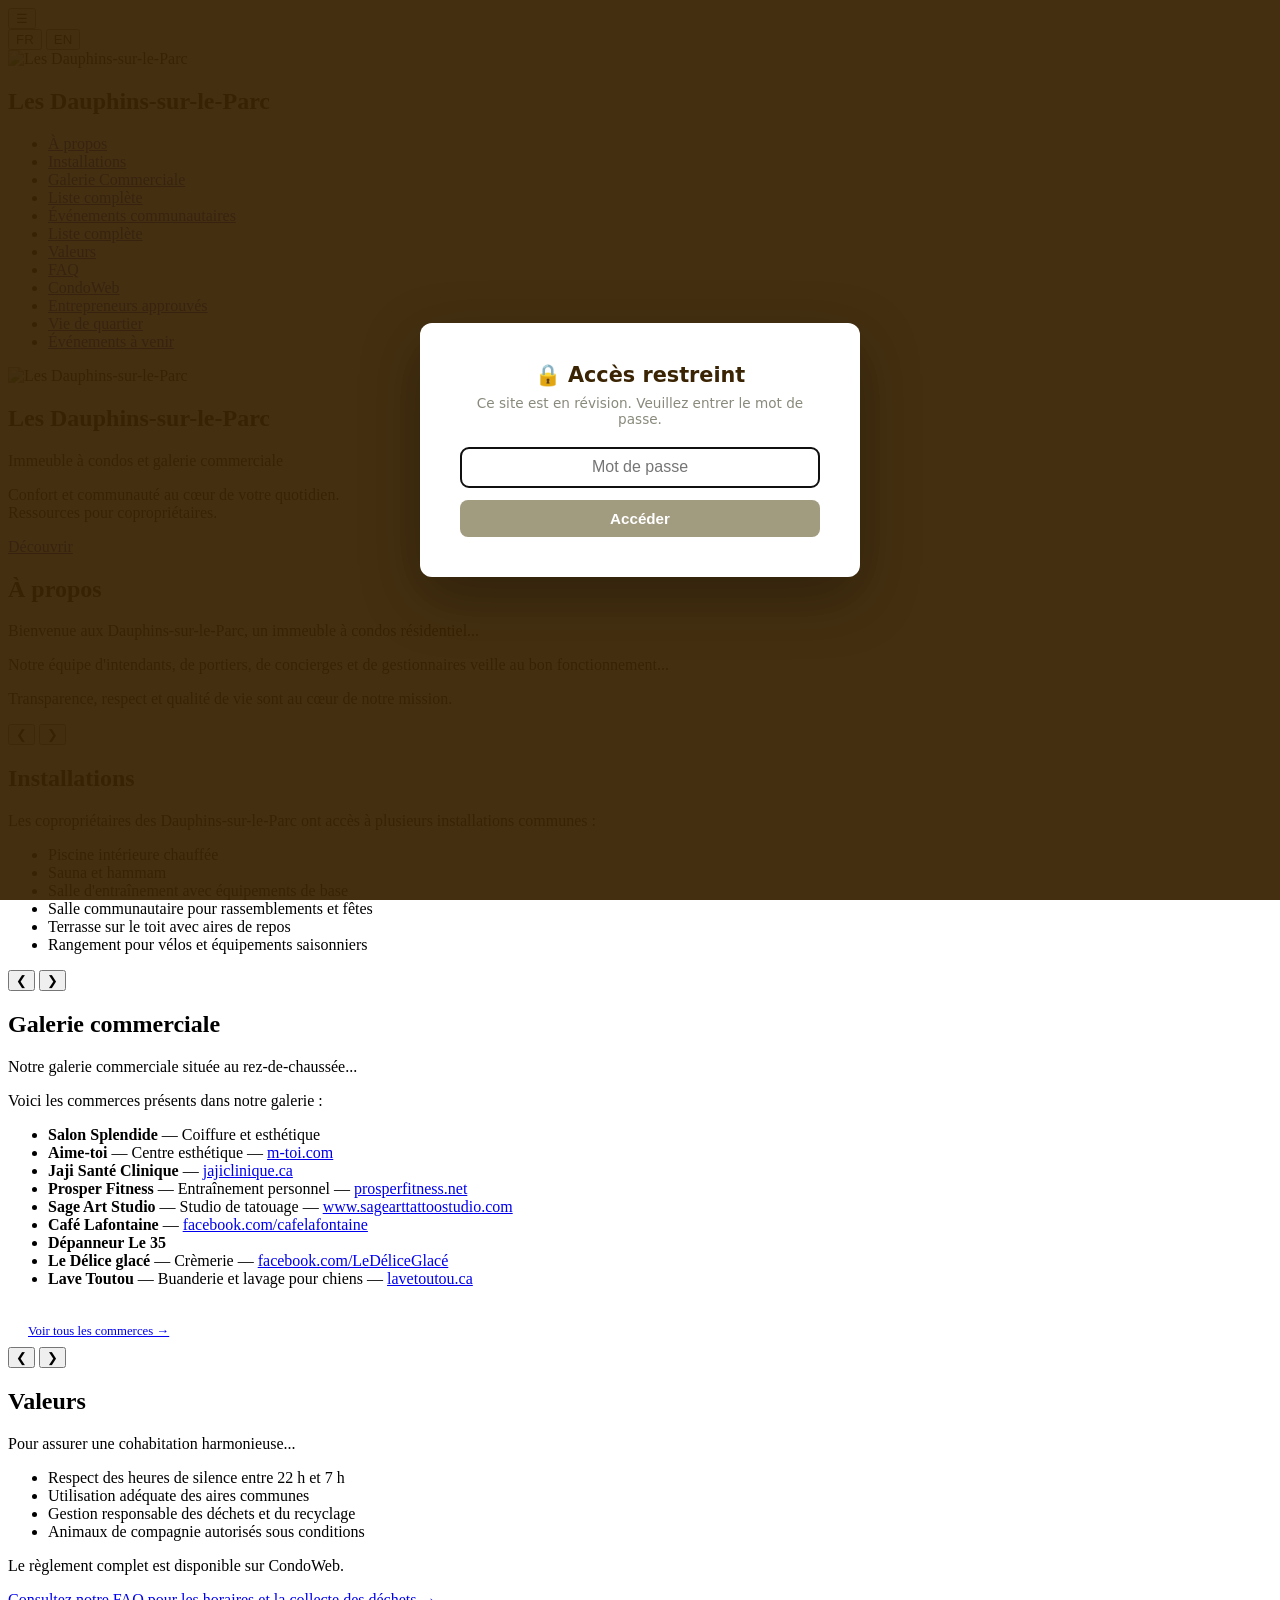
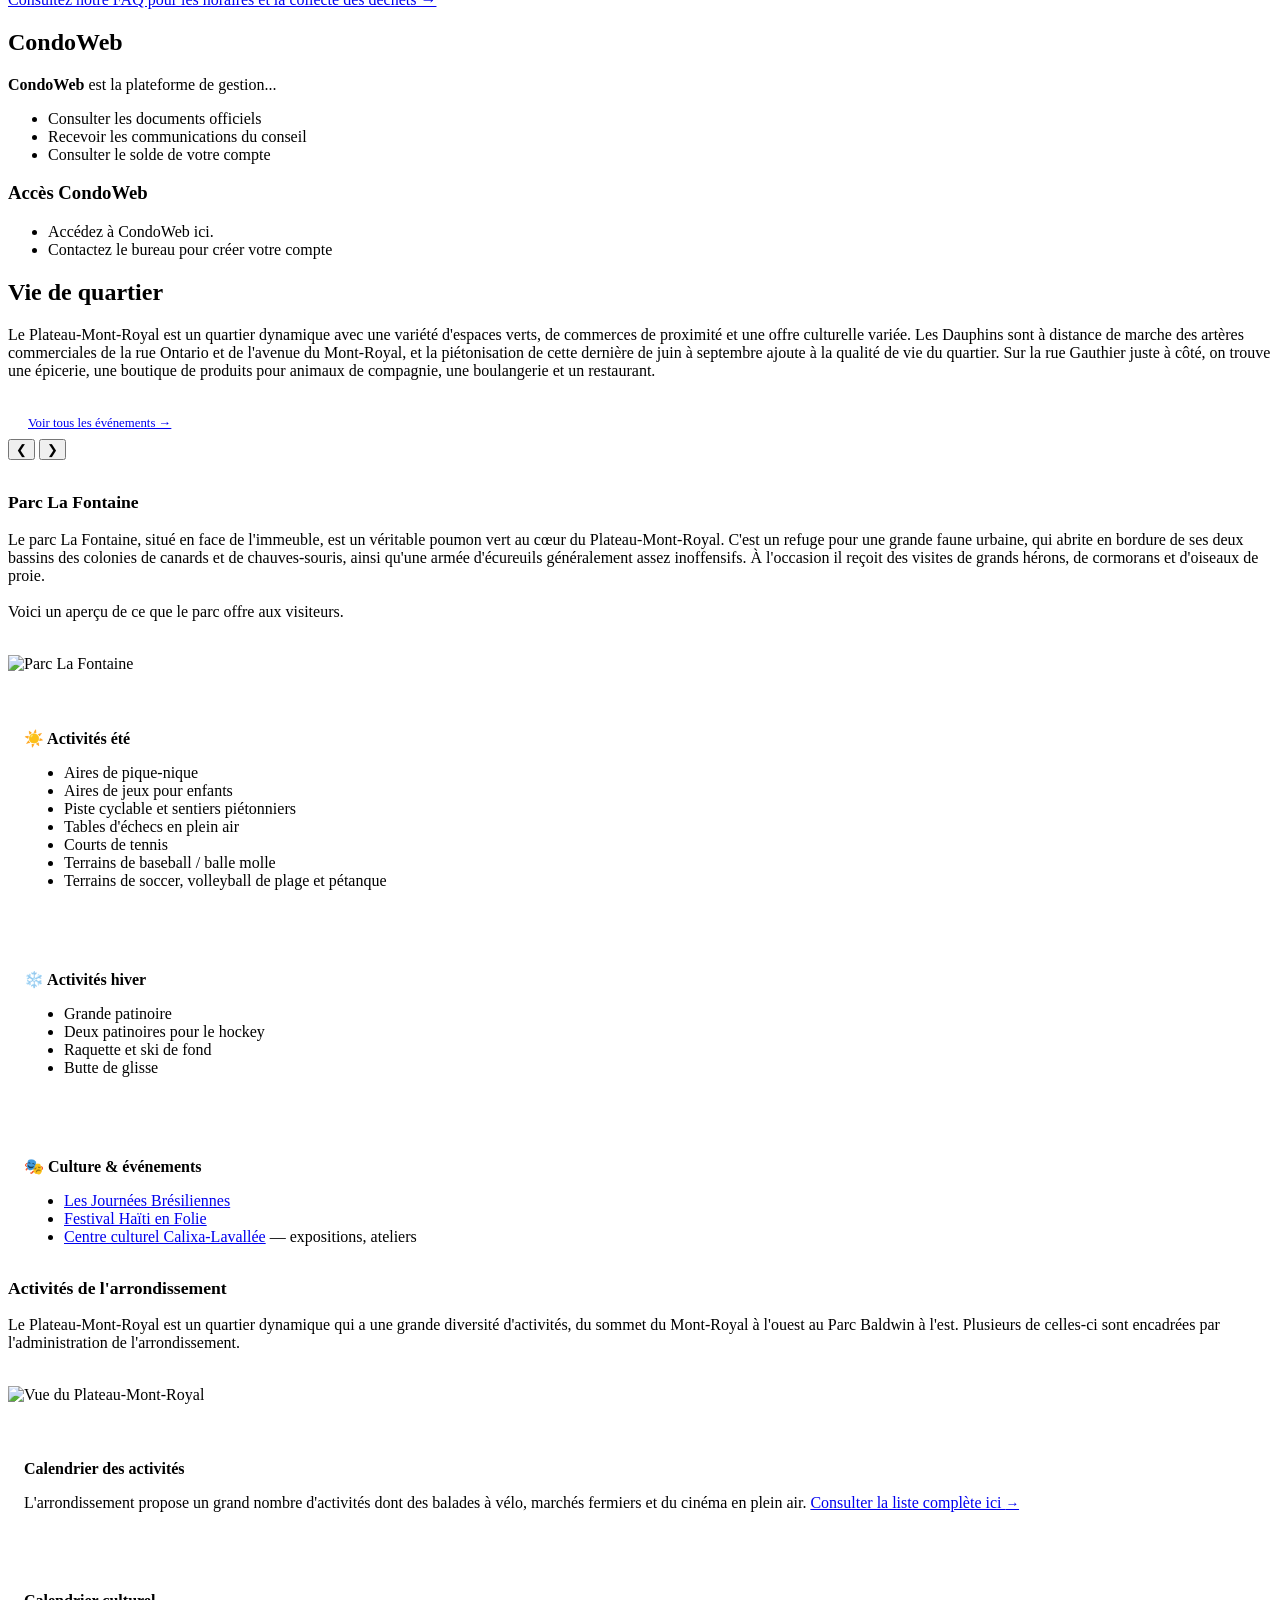
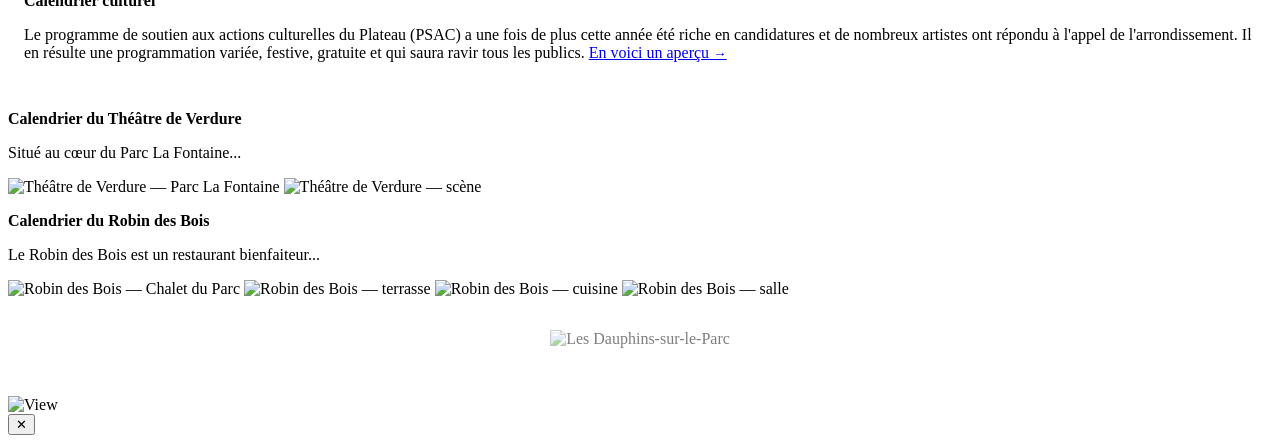
==== test/index.html @ 2beac308 "Deploy BjornTest to /test 395381afb13cb068fe490988282d7c910a218d6c" ====
<!DOCTYPE html>
<html lang="fr">
<head>
  <meta charset="UTF-8">
  <meta name="viewport" content="width=device-width, initial-scale=1.0">
  <title>Les Dauphins-sur-le-Parc — Immeuble à condos &amp; galerie commerciale</title>
  <link rel="icon" type="image/webp" href="assets/logo-menu.webp">
  <link rel="stylesheet" href="css/styles.css">
  <script>
(function(){
if(sessionStorage.getItem('_pw')==='1'||location.hostname==='localhost'||location.hostname==='127.0.0.1'||!location.pathname.startsWith('/test/'))return;
function init(){
var o=document.createElement('div');
o.id='pw-gate';
o.innerHTML='<style>#pw-gate{position:fixed;inset:0;z-index:99999;background:rgba(58,36,4,0.95);display:flex;align-items:center;justify-content:center;font-family:system-ui,sans-serif}#pw-gate form{background:#fff;padding:2.5rem;border-radius:12px;text-align:center;max-width:360px;width:90%;box-shadow:0 20px 60px rgba(0,0,0,0.3)}#pw-gate h2{margin:0 0 0.5rem;color:#3A2404;font-size:1.3rem}#pw-gate p{color:#89897C;font-size:0.85rem;margin:0 0 1.25rem}#pw-gate input{width:100%;padding:0.65rem 0.75rem;border:1px solid #D3D8D6;border-radius:8px;font-size:1rem;text-align:center;box-sizing:border-box;margin-bottom:0.75rem}#pw-gate button{width:100%;padding:0.65rem;background:#A19B80;color:#fff;border:none;border-radius:8px;font-size:0.95rem;cursor:pointer;font-weight:600}#pw-gate button:hover{background:#8a856e}#pw-gate .error{color:#c62828;font-size:0.8rem;margin-top:0.5rem;display:none}</style><form autocomplete="off"><h2>🔒 Accès restreint</h2><p>Ce site est en révision. Veuillez entrer le mot de passe.</p><input type="password" id="pw-input" placeholder="Mot de passe" autofocus><button type="submit">Accéder</button><div class="error" id="pw-error">Mot de passe incorrect.</div></form>';
document.body.prepend(o);
o.querySelector('form').addEventListener('submit',function(e){
e.preventDefault();
var pw=document.getElementById('pw-input').value;
var hash=btoa(unescape(encodeURIComponent(pw)));
if(hash==='ZGF1cGhpbnMyMDI2'){
sessionStorage.setItem('_pw','1');o.remove();
}else{
document.getElementById('pw-error').style.display='block';
document.getElementById('pw-input').value='';
document.getElementById('pw-input').focus();
}
});
}
if(document.body){init()}else{document.addEventListener('DOMContentLoaded',init)}
})();
</script>
</head>
<body>

  <!-- ========== BURGER TOGGLE ========== -->
  <button class="menu-toggle" id="menuToggle" aria-label="Menu">☰</button>
  <div class="lang-switch">
    <button id="lang-fr" class="active">FR</button>
    <button id="lang-en">EN</button>
  </div>
  <div class="sidebar-overlay" id="sidebarOverlay"></div>

  <!-- ========== SIDEBAR ========== -->
  <aside class="sidebar" id="sidebar">
    <div class="sidebar-logo">
      <img src="assets/logo-menu.webp" alt="Les Dauphins-sur-le-Parc">
      <h1>Les Dauphins-sur-le-Parc</h1>
    </div>
    <nav class="sidebar-nav">
      <ul>
        <li><a href="#apropos" data-i18n="nav_about">À propos</a></li>
        <li><a href="#installations" data-i18n="nav_amenities">Installations</a></li>
        <li><a href="#galerie-commerciale" data-i18n="nav_gallery">Galerie Commerciale</a></li>
        <li class="nav-sub"><a href="businesses.html" class="nav-page-link" data-i18n="nav_full_list">Liste complète</a></li>
        <li><a href="#communaute" data-i18n="nav_community">Événements communautaires</a></li>
        <li class="nav-sub"><a href="events.html" class="nav-page-link" data-i18n="nav_full_list">Liste complète</a></li>
        <li><a href="#valeurs" data-i18n="nav_values">Valeurs</a></li>
        <li class="nav-sub"><a href="faq.html" data-i18n="nav_faq" class="nav-page-link">FAQ</a></li>
        <li><a href="#condoweb" data-i18n="nav_condoweb">CondoWeb</a></li>
        <li><a href="contractors.html" class="nav-page-link" data-i18n="nav_contractors">Entrepreneurs approuvés</a></li>
        <li><a href="#quartier" data-i18n="nav_neighborhood">Vie de quartier</a></li>
        <li class="nav-sub"><a href="events-list.html" class="nav-page-link" data-i18n="events_full_list_title">Événements à venir</a></li>
      </ul>
    </nav>
  </aside>

  <!-- ========== MAIN CONTENT ========== -->
  <main class="main-content single-page">

    <!-- ===== HERO ===== -->
    <section class="hero-section" id="accueil">
      <div class="hero-content">
        <img src="assets/hero-batiment.jpg" alt="Les Dauphins-sur-le-Parc" class="hero-image">
        <h1 class="hero-title">Les Dauphins-sur-le-Parc</h1>
        <p class="hero-subtitle" data-i18n="hero_subtitle">Immeuble à condos et galerie commerciale</p>
        <p class="hero-tagline" data-i18n="hero_tagline">Confort et communauté au cœur de votre quotidien.<br>Ressources pour copropriétaires.</p>
        <a href="#apropos" class="hero-cta" data-i18n="hero_cta">Découvrir</a>
      </div>
    </section>

    <!-- ===== À PROPOS ===== -->
    <section class="section" id="apropos">
      <div class="section-inner">
        <div class="content-box">
          <h2 class="section-title" data-i18n="title_about">À propos</h2>
          <div class="section-content">
            <p data-i18n="about_p1">Bienvenue aux Dauphins-sur-le-Parc, un immeuble à condos résidentiel...</p>
            <p data-i18n="about_p2">Notre équipe d'intendants, de portiers, de concierges et de gestionnaires veille au bon fonctionnement...</p>
            <p data-i18n="about_p3">Transparence, respect et qualité de vie sont au cœur de notre mission.</p>
          </div>
        </div>
        <div class="carousel-container image-carousel">
          <button class="carousel-btn prev">❮</button>
          <button class="carousel-btn next">❯</button>
          <div class="carousel-track" id="apropos-carousel-track"></div>
          <div class="carousel-pips"></div>
        </div>
      </div>
    </section>

    <!-- ===== INSTALLATIONS ===== -->
    <section class="section" id="installations">
      <div class="section-inner">
        <div class="content-box">
          <h2 class="section-title" data-i18n="nav_amenities">Installations</h2>
          <div class="section-content">
            <p data-i18n="amenities_p1">Les copropriétaires des Dauphins-sur-le-Parc ont accès à plusieurs installations communes :</p>
            <ul>
              <li data-i18n="amenity_1">Piscine intérieure chauffée</li>
              <li data-i18n="amenity_2">Sauna et hammam</li>
              <li data-i18n="amenity_3">Salle d'entraînement avec équipements de base</li>
              <li data-i18n="amenity_4">Salle communautaire pour rassemblements et fêtes</li>
              <li data-i18n="amenity_5">Terrasse sur le toit avec aires de repos</li>
              <li data-i18n="amenity_6">Rangement pour vélos et équipements saisonniers</li>
            </ul>
          </div>
        </div>
        <div class="carousel-container image-carousel">
          <button class="carousel-btn prev">❮</button>
          <button class="carousel-btn next">❯</button>
          <div class="carousel-track" id="installations-carousel-track"></div>
          <div class="carousel-pips"></div>
        </div>
      </div>
    </section>

    <!-- ===== GALERIE COMMERCIALE ===== -->
    <section class="section" id="galerie-commerciale">
      <div class="section-inner">
        <div class="content-box">
          <h2 class="section-title" data-i18n="nav_gallery">Galerie commerciale</h2>
          <div class="section-content">
            <p data-i18n="gallery_p1">Notre galerie commerciale située au rez-de-chaussée...</p>
            <p data-i18n="gallery_p2">Voici les commerces présents dans notre galerie :</p>
            <ul>
              <li data-i18n="gallery_item_1"><strong>Salon Splendide</strong> — Coiffure et esthétique</li>
              <li data-i18n="gallery_item_2"><strong>Aime-toi</strong> — Centre esthétique — <a href="https://www.m-toi.com/" target="_blank" rel="noopener">m-toi.com</a></li>
              <li data-i18n="gallery_item_3"><strong>Jaji Santé Clinique</strong> — <a href="https://jajiclinique.ca/" target="_blank" rel="noopener">jajiclinique.ca</a></li>
              <li data-i18n="gallery_item_4"><strong>Prosper Fitness</strong> — Entraînement personnel — <a href="https://prosperfitness.net/" target="_blank" rel="noopener">prosperfitness.net</a></li>
              <li data-i18n="gallery_item_5"><strong>Sage Art Studio</strong> — Studio de tatouage — <a href="https://www.sagearttattoostudio.com/" target="_blank" rel="noopener">www.sagearttattoostudio.com</a></li>
              <li data-i18n="gallery_item_6"><strong>Café Lafontaine</strong> — <a href="https://www.facebook.com/cafelafontaine/" target="_blank" rel="noopener">facebook.com/cafelafontaine</a></li>
              <li data-i18n="gallery_item_7"><strong>Dépanneur Le 35</strong></li>
              <li data-i18n="gallery_item_8"><strong>Le Délice glacé</strong> — Crèmerie — <a href="https://www.facebook.com/61589163615629" target="_blank" rel="noopener">facebook.com/LeDéliceGlacé</a></li>
              <li data-i18n="gallery_item_9"><strong>Lave Toutou</strong> — Buanderie et lavage pour chiens — <a href="https://www.lavetoutou.ca/" target="_blank" rel="noopener">lavetoutou.ca</a></li>
            </ul>
            <a href="businesses.html" class="hero-cta" style="display:inline-block;padding:0.5rem 1.25rem; font-size:0.8rem; margin-top:0.75rem;">Voir tous les commerces →</a>
          </div>
        </div>
        <div class="carousel-container image-carousel">
          <button class="carousel-btn prev">❮</button>
          <button class="carousel-btn next">❯</button>
          <div class="carousel-track" id="business-gallery-track"></div>
          <div class="carousel-pips"></div>
        </div>
      </div>
    </section>

    <!-- ===== ÉVÉNEMENTS COMMUNAUTAIRES ===== -->
    <section class="section" id="communaute" style="display:none;">
      <div class="section-inner">
        <div class="content-box">
          <h2 class="section-title" data-i18n="title_community">Événements communautaires</h2>
          <div class="section-content">
            <p data-i18n="community_p1">Événements soumis par les résidents de l'immeuble.</p>
            <a href="events.html" class="hero-cta" style="display:inline-block;padding:0.5rem 1.25rem; font-size:0.8rem; margin-top:0.75rem;" data-i18n="community_view_all">Voir tous les événements →</a>
          </div>
        </div>
        <div class="carousel-container image-carousel">
          <div class="carousel-track" id="community-carousel-track" data-no-clone></div>
          <div class="carousel-pips"></div>
        </div>
      </div>
    </section>

    <!-- ===== VALEURS ===== -->
    <section class="section" id="valeurs">
      <div class="section-inner">
        <div class="content-box">
          <h2 class="section-title" data-i18n="nav_values">Valeurs</h2>
          <div class="section-content">
            <p data-i18n="values_p1">Pour assurer une cohabitation harmonieuse...</p>
            <ul>
              <li data-i18n="value_1">Respect des heures de silence entre 22 h et 7 h</li>
              <li data-i18n="value_2">Utilisation adéquate des aires communes</li>
              <li data-i18n="value_3">Gestion responsable des déchets et du recyclage</li>
              <li data-i18n="value_4">Animaux de compagnie autorisés sous conditions</li>
            </ul>
            <p style="margin-top:1rem;" data-i18n="values_rules">Le règlement complet est disponible sur CondoWeb.</p>
            <p style="margin-top:1rem;"><a href="faq.html" data-i18n="values_faq_link">Consultez notre FAQ pour les horaires et la collecte des déchets →</a></p>
          </div>
        </div>
      </div>
    </section>

    <!-- ===== CONDOWEB ===== -->
    <section class="section" id="condoweb">
      <div class="section-inner">
        <div class="content-box">
          <h2 class="section-title" data-i18n="nav_condoweb">CondoWeb</h2>
          <div class="section-content">
            <p data-i18n="condoweb_p1"><strong>CondoWeb</strong> est la plateforme de gestion...</p>
            <ul>
              <li data-i18n="condoweb_li_1">Consulter les documents officiels</li>
              <li data-i18n="condoweb_li_2">Recevoir les communications du conseil</li>
              <li data-i18n="condoweb_li_3">Consulter le solde de votre compte</li>
            </ul>
            <div class="condo-card">
              <h3 data-i18n="condoweb_card_title">Accès CondoWeb</h3>
              <ul>
                <li data-i18n="condoweb_card_li_1">Accédez à CondoWeb ici.</li>
                <li data-i18n="condoweb_card_li_2">Contactez le bureau pour créer votre compte</li>
              </ul>
            </div>
          </div>
        </div>
      </div>
    </section>

    <!-- ===== VIE DE QUARTIER ===== -->
    <section class="section" id="quartier">
      <div class="section-inner">
        <!-- Intro Box -->
        <div class="content-box">
          <h2 class="section-title" data-i18n="nav_neighborhood">Vie de quartier</h2>
          <div class="section-content">
            <p data-i18n="neighborhood_intro">Le Plateau-Mont-Royal est un quartier dynamique avec une variété d'espaces verts, de commerces de proximité et une offre culturelle variée. Les Dauphins sont à distance de marche des artères commerciales de la rue Ontario et de l'avenue du Mont-Royal, et la piétonisation de cette dernière de juin à septembre ajoute à la qualité de vie du quartier. Sur la rue Gauthier juste à côté, on trouve une épicerie, une boutique de produits pour animaux de compagnie, une boulangerie et un restaurant.</p>
            <a href="events-list.html" class="hero-cta" style="display:inline-block;padding:0.5rem 1.25rem; font-size:0.8rem; margin-top:0.75rem;">Voir tous les événements →</a>
          </div>
        </div>

        <!-- Main Park Gallery -->
        <div class="carousel-container image-carousel">
          <button class="carousel-btn prev">❮</button>
          <button class="carousel-btn next">❯</button>
          <div class="carousel-track" id="quartier-park-carousel-track"></div>
          <div class="carousel-pips"></div>
        </div>

        <!-- Events Carousel -->
        <div class="carousel-container image-carousel" style="margin-top: 2rem;">
          <div class="carousel-track" id="events-carousel-track" data-no-clone></div>
          <div class="carousel-pips"></div>
        </div>

        <!-- Park Activities Bubble -->
        <div class="content-box">
          <h3 style="color:var(--bleu-fonce); font-size:1.1rem; margin-top:0;" data-i18n="park_title">Parc La Fontaine</h3>
          <p data-i18n="neighborhood_p1">Le parc La Fontaine, situé en face de l'immeuble, est un véritable poumon vert au cœur du Plateau-Mont-Royal. C'est un refuge pour une grande faune urbaine, qui abrite en bordure de ses deux bassins des colonies de canards et de chauves-souris, ainsi qu'une armée d'écureuils généralement assez inoffensifs. À l'occasion il reçoit des visites de grands hérons, de cormorans et d'oiseaux de proie.<br><br>Voici un aperçu de ce que le parc offre aux visiteurs.</p>
          <br>
          <div class="gallery-mosaic" style="margin:0;">
            <img src="assets/Quartier/quartier-parc-lafontaine.webp" class="gallery-item gallery-wide" alt="Parc La Fontaine" loading="lazy" />
          </div>

          <div style="margin-top:1.5rem; padding:1rem; background: rgba(255,255,255,0.5); border-radius:10px; border:1px solid var(--bleu-pale);">
            <p style="margin-bottom:0.5rem;"><strong data-i18n="neighborhood_summer">☀️ Activités été</strong></p>
            <div class="section-content">
              <ul>
                <li data-i18n="summer_li_1">Aires de pique-nique</li>
                <li data-i18n="summer_li_2">Aires de jeux pour enfants</li>
                <li data-i18n="summer_li_3">Piste cyclable et sentiers piétonniers</li>
                <li data-i18n="summer_li_4">Tables d'échecs en plein air</li>
                <li data-i18n="summer_li_5">Courts de tennis</li>
                <li data-i18n="summer_li_6">Terrains de baseball / balle molle</li>
                <li data-i18n="summer_li_7">Terrains de soccer, volleyball de plage et pétanque</li>
              </ul>
            </div>
          </div>

          <div style="margin-top:1rem; padding:1rem; background: rgba(255,255,255,0.5); border-radius:10px; border:1px solid var(--bleu-pale);">
            <p style="margin-bottom:0.5rem;"><strong data-i18n="neighborhood_winter">❄️ Activités hiver</strong></p>
            <div class="section-content">
              <ul>
                <li data-i18n="winter_li_1">Grande patinoire</li>
                <li data-i18n="winter_li_2">Deux patinoires pour le hockey</li>
                <li data-i18n="winter_li_3">Raquette et ski de fond</li>
                <li data-i18n="winter_li_4">Butte de glisse</li>
              </ul>
            </div>
          </div>

          <div style="margin-top:1rem; padding:1rem; background: rgba(255,255,255,0.5); border-radius:10px; border:1px solid var(--bleu-pale);">
            <p style="margin-bottom:0.5rem;"><strong data-i18n="neighborhood_culture">🎭 Culture &amp; événements</strong></p>
            <div class="section-content">
              <ul>
                <li><a href="https://www.ljbfestival.ca/" target="_blank" rel="noopener">Les Journées Brésiliennes</a></li>
                <li><a href="https://montreal.haitienfolie.com/" target="_blank" rel="noopener">Festival Haïti en Folie</a></li>
                <li><a href="https://montreal.ca/lieux/centre-culturel-calixa-lavallee" target="_blank" rel="noopener">Centre culturel Calixa-Lavallée</a> — expositions, ateliers</li>
              </ul>
            </div>
          </div>
        </div>

        <!-- Borough Activities Box -->
        <div class="content-box">
          <h3 style="color:var(--bleu-fonce); font-size:1.1rem; margin-top:0;" data-i18n="borough_title">Activités de l'arrondissement</h3>
          <p data-i18n="borough_intro">Le Plateau-Mont-Royal est un quartier dynamique qui a une grande diversité d'activités, du sommet du Mont-Royal à l'ouest au Parc Baldwin à l'est. Plusieurs de celles-ci sont encadrées par l'administration de l'arrondissement.</p>
          <br>
          <div class="gallery-mosaic" style="margin:0;">
            <img src="assets/Quartier/quartier-plateau.webp" class="gallery-item gallery-wide" alt="Vue du Plateau-Mont-Royal" loading="lazy" />
          </div>

          <div style="margin-top:1.5rem; padding:1rem; background: rgba(255,255,255,0.5); border-radius:10px; border:1px solid var(--bleu-pale);">
            <p style="margin-bottom:0.5rem;"><strong data-i18n="borough_calendar_title">Calendrier des activités</strong></p>
            <p data-i18n="borough_calendar_p1">L'arrondissement propose un grand nombre d'activités dont des balades à vélo, marchés fermiers et du cinéma en plein air. <a href="https://montreal.ca/evenements?dc_coverage.boroughs.code=PMR&amp;orderBy=dc_temporal.start" target="_blank" rel="noopener">Consulter la liste complète ici <span style="font-size:0.85em;">→</span></a></p>
          </div>

          <div style="margin-top:1rem; padding:1rem; background: rgba(255,255,255,0.5); border-radius:10px; border:1px solid var(--bleu-pale);">
            <p style="margin-bottom:0.5rem;"><strong data-i18n="cultural_calendar_title">Calendrier culturel</strong></p>
            <p data-i18n="cultural_calendar_p1"><span style="font-weight:500;">Le programme de soutien aux actions culturelles du Plateau (PSAC)</span> a une fois de plus cette année été riche en candidatures et de nombreux artistes ont répondu à l'appel de l'arrondissement. Il en résulte une programmation variée, festive, gratuite et qui saura ravir tous les publics. <a href="https://montreal.ca/articles/de-la-culture-partout-et-pour-tout-le-monde-sur-le-plateau-47212" target="_blank" rel="noopener">En voici un aperçu <span style="font-size:0.85em;">→</span></a></p>
          </div>
        </div>

        <!-- Theater Content Box -->
        <div class="content-box">
          <p style="margin-bottom:0.5rem;"><strong data-i18n="theater_title">Calendrier du Théâtre de Verdure</strong></p>
          <p data-i18n="theater_p1">Situé au cœur du Parc La Fontaine...</p>
          <div class="gallery-grid-4">
            <img src="assets/quartier-theatre.webp" alt="Théâtre de Verdure — Parc La Fontaine" loading="lazy" class="lightbox-trigger" />
            <img src="assets/quartier-theatre-2.webp" alt="Théâtre de Verdure — scène" loading="lazy" class="lightbox-trigger" />
          </div>
        </div>



        <!-- Robin des Bois Box -->
        <div class="content-box">
          <p style="margin-bottom:0.5rem;"><strong data-i18n="robin_title">Calendrier du Robin des Bois</strong></p>
            <p data-i18n="robin_p1">Le Robin des Bois est un restaurant bienfaiteur...</p>
          <div class="gallery-grid-4">
            <img src="assets/robin-1.webp" alt="Robin des Bois — Chalet du Parc" loading="lazy" class="lightbox-trigger" />
            <img src="assets/robin-2.webp" alt="Robin des Bois — terrasse" loading="lazy" class="lightbox-trigger" />
            <img src="assets/robin-3.webp" alt="Robin des Bois — cuisine" loading="lazy" class="lightbox-trigger" />
            <img src="assets/robin-4.webp" alt="Robin des Bois — salle" loading="lazy" class="lightbox-trigger" />
          </div>
        </div>
      </div>
    </section>

    <!-- ===== UNITÉS À VENDRE (SUSPENDU) ===== -->
    <!--
    <section class="section" id="unites">
      <div class="section-inner">
        <h2 class="section-title">Unités à vendre</h2>
        <div class="section-content">
          <p>Consultez la liste des unités actuellement disponibles à la vente dans notre immeuble.</p>
          <p style="margin-top:1rem; color: var(--bleu-fonce); font-style: italic;">Revenez bientôt pour voir la liste.</p>
        </div>
        <div class="gallery-mosaic" id="gallery-unites"></div>
      </div>
    </section>
    -->

    <div style="text-align:center; padding:2rem 1rem 3rem; border-top:1px solid var(--bleu-pale);">
      <img src="assets/logo-menu.webp" alt="Les Dauphins-sur-le-Parc" style="width:60px; height:auto; opacity:0.5;" />
    </div>
  </main>

  <!-- Lightbox -->
  <div id="lightbox" class="lightbox">
    <img id="lightbox-img" src="" alt="View">
    <div id="lightbox-caption" class="lightbox-caption"></div>
    <button id="lightboxClose" class="lightbox-close" aria-label="Fermer">✕</button>
  </div>

  <script src="translations.js"></script>
  <script type="module" src="main.js"></script>
</body>
</html>
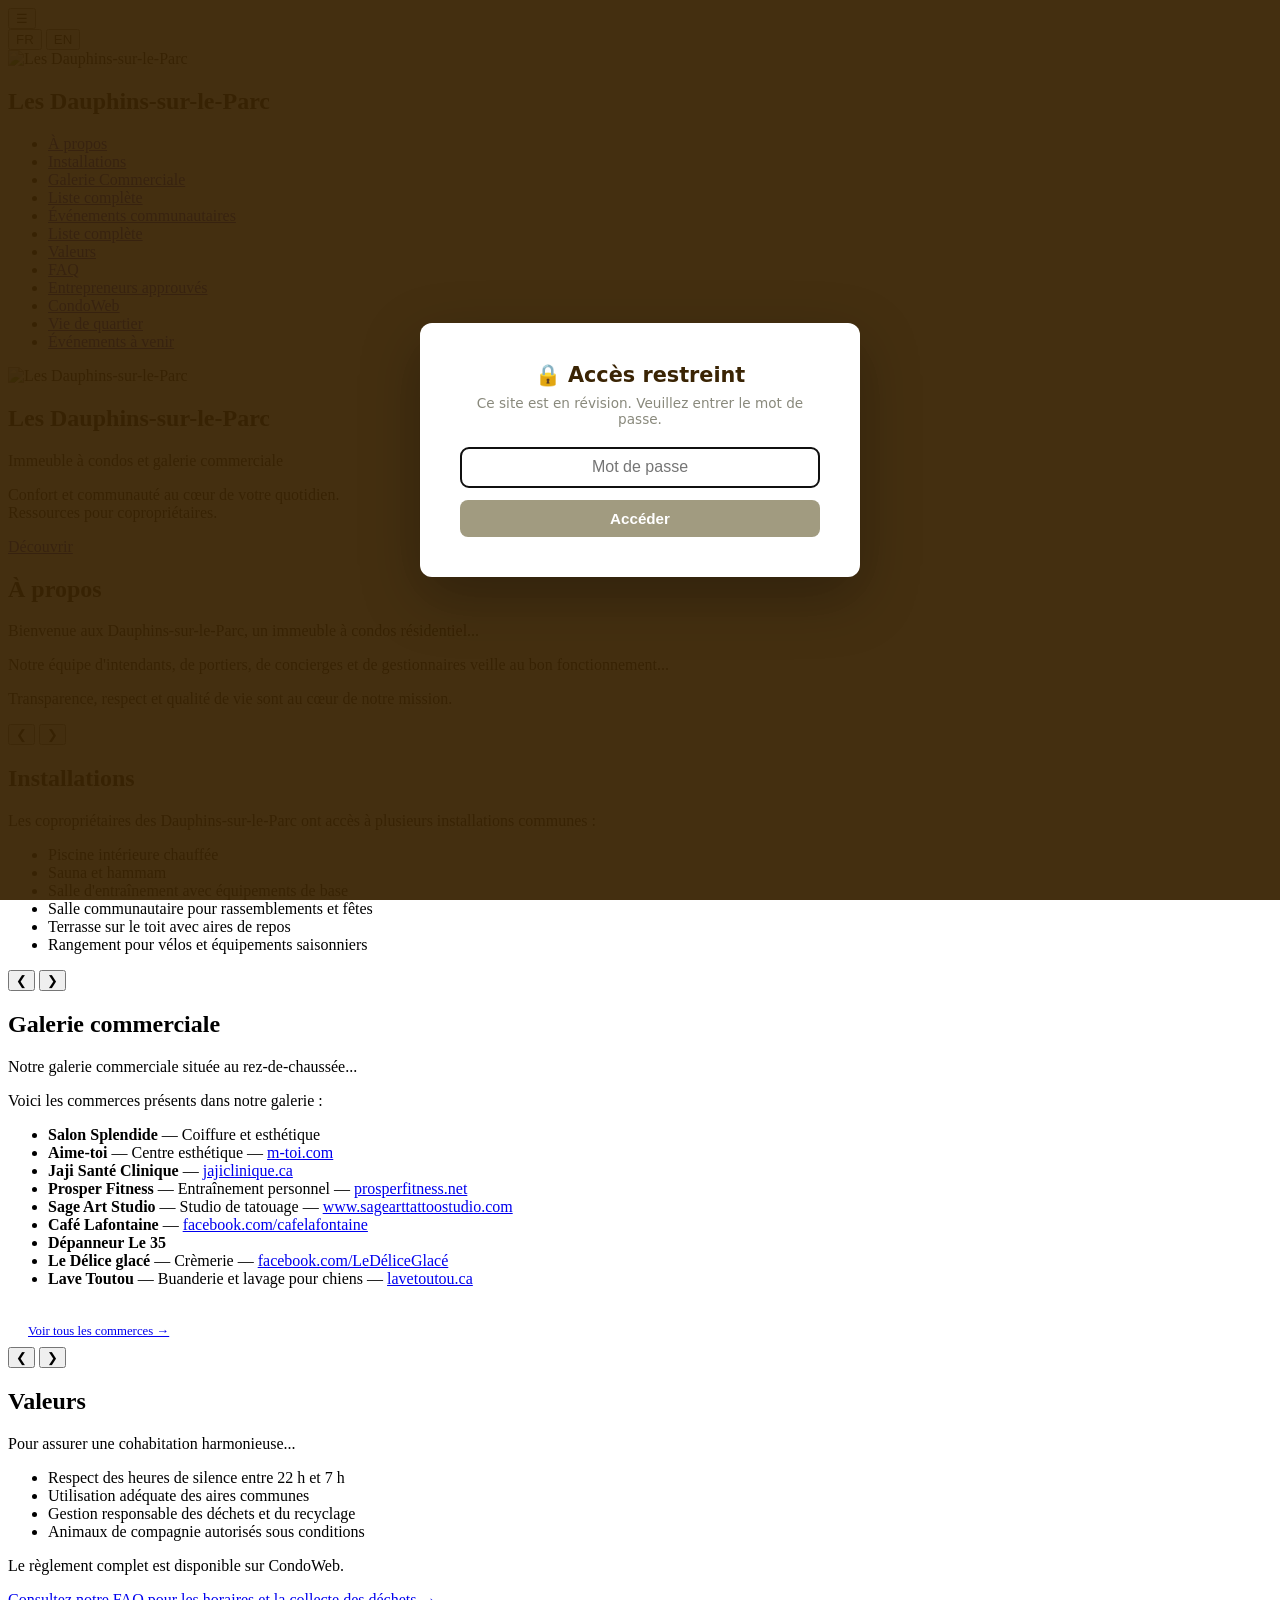
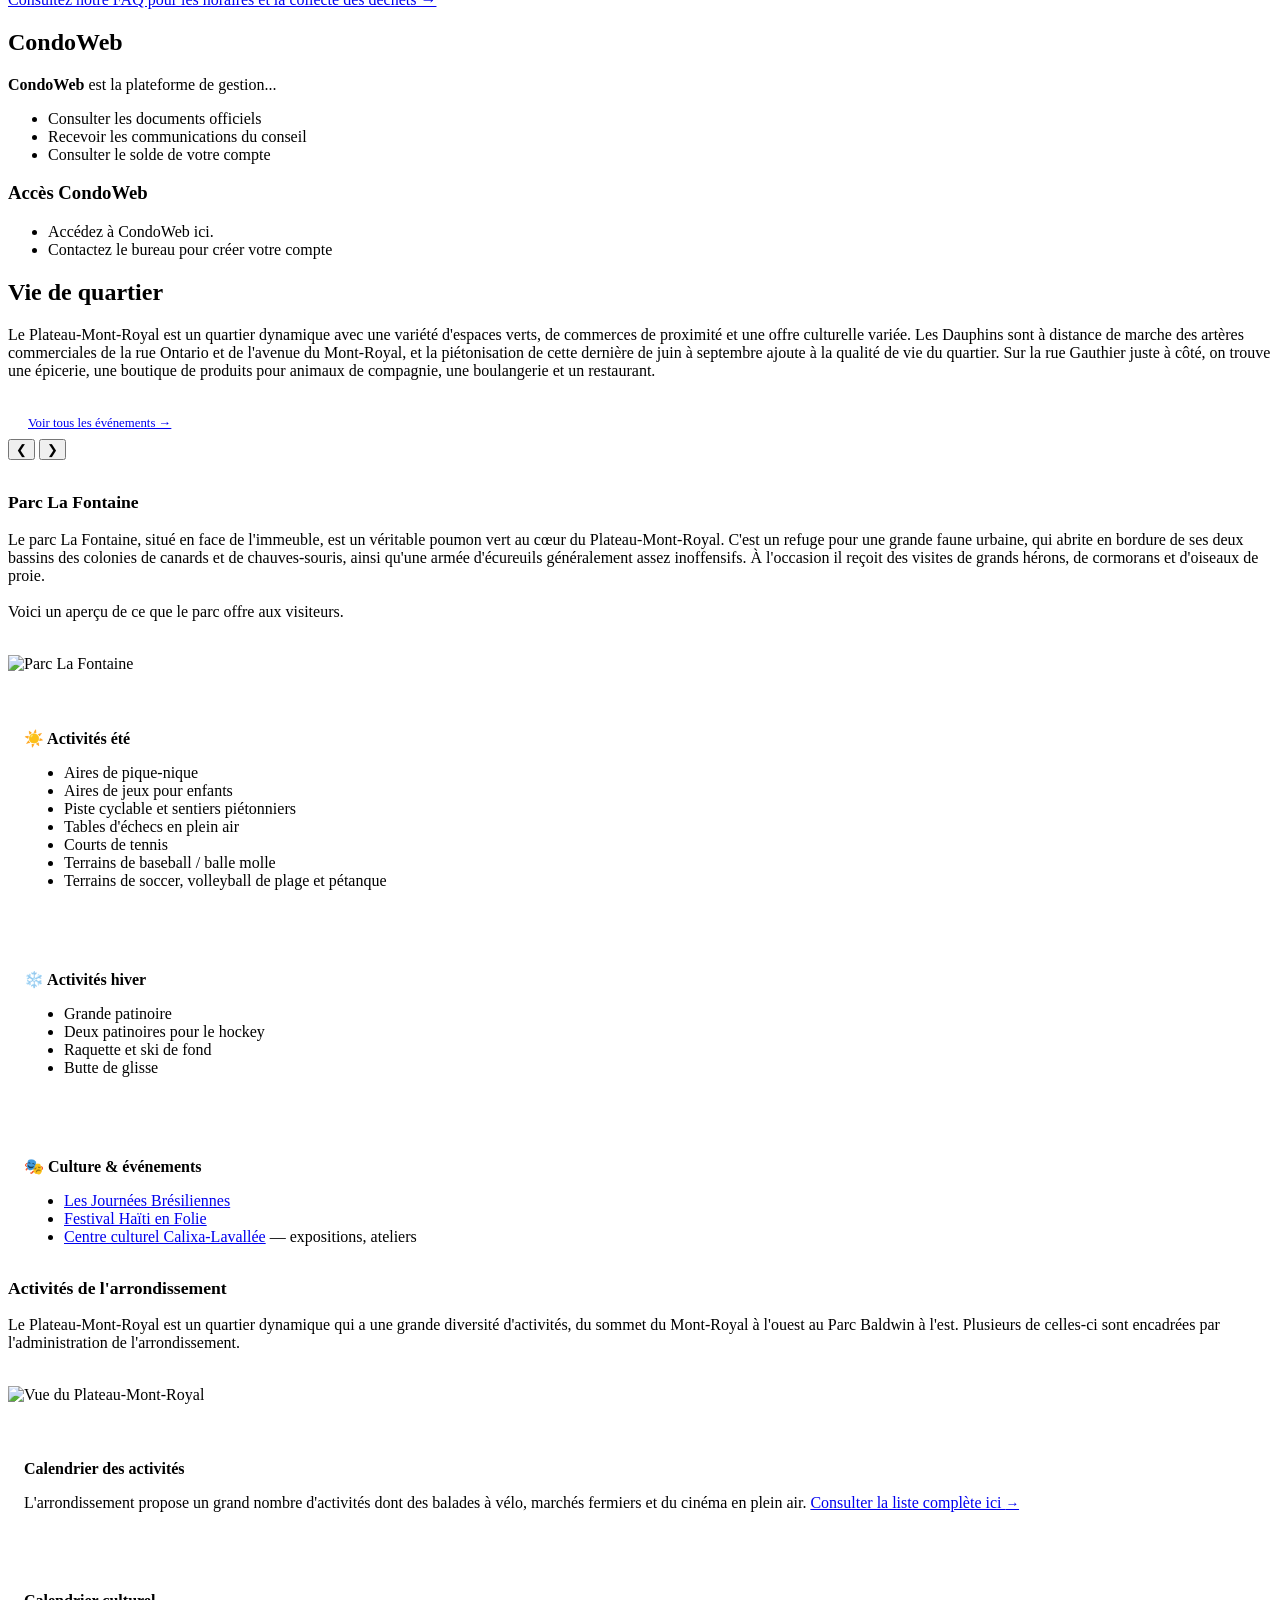
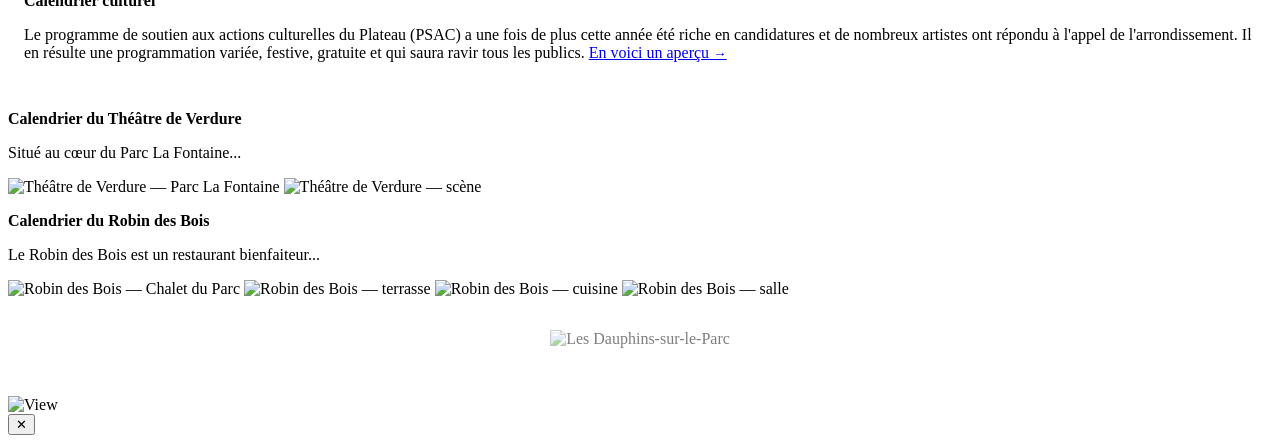
==== commit 3d4bac60: "Deploy BjornTest to /test 678a43d54fc452d333d701ceb98b0c7a0a1ca374" ====
--- a/test/index.html
+++ b/test/index.html
@@ -57,8 +57,8 @@
         <li class="nav-sub"><a href="events.html" class="nav-page-link" data-i18n="nav_full_list">Liste complète</a></li>
         <li><a href="#valeurs" data-i18n="nav_values">Valeurs</a></li>
         <li class="nav-sub"><a href="faq.html" data-i18n="nav_faq" class="nav-page-link">FAQ</a></li>
+        <li class="nav-sub"><a href="contractors.html" class="nav-page-link" data-i18n="nav_contractors">Entrepreneurs approuvés</a></li>
         <li><a href="#condoweb" data-i18n="nav_condoweb">CondoWeb</a></li>
-        <li><a href="contractors.html" class="nav-page-link" data-i18n="nav_contractors">Entrepreneurs approuvés</a></li>
         <li><a href="#quartier" data-i18n="nav_neighborhood">Vie de quartier</a></li>
         <li class="nav-sub"><a href="events-list.html" class="nav-page-link" data-i18n="events_full_list_title">Événements à venir</a></li>
       </ul>
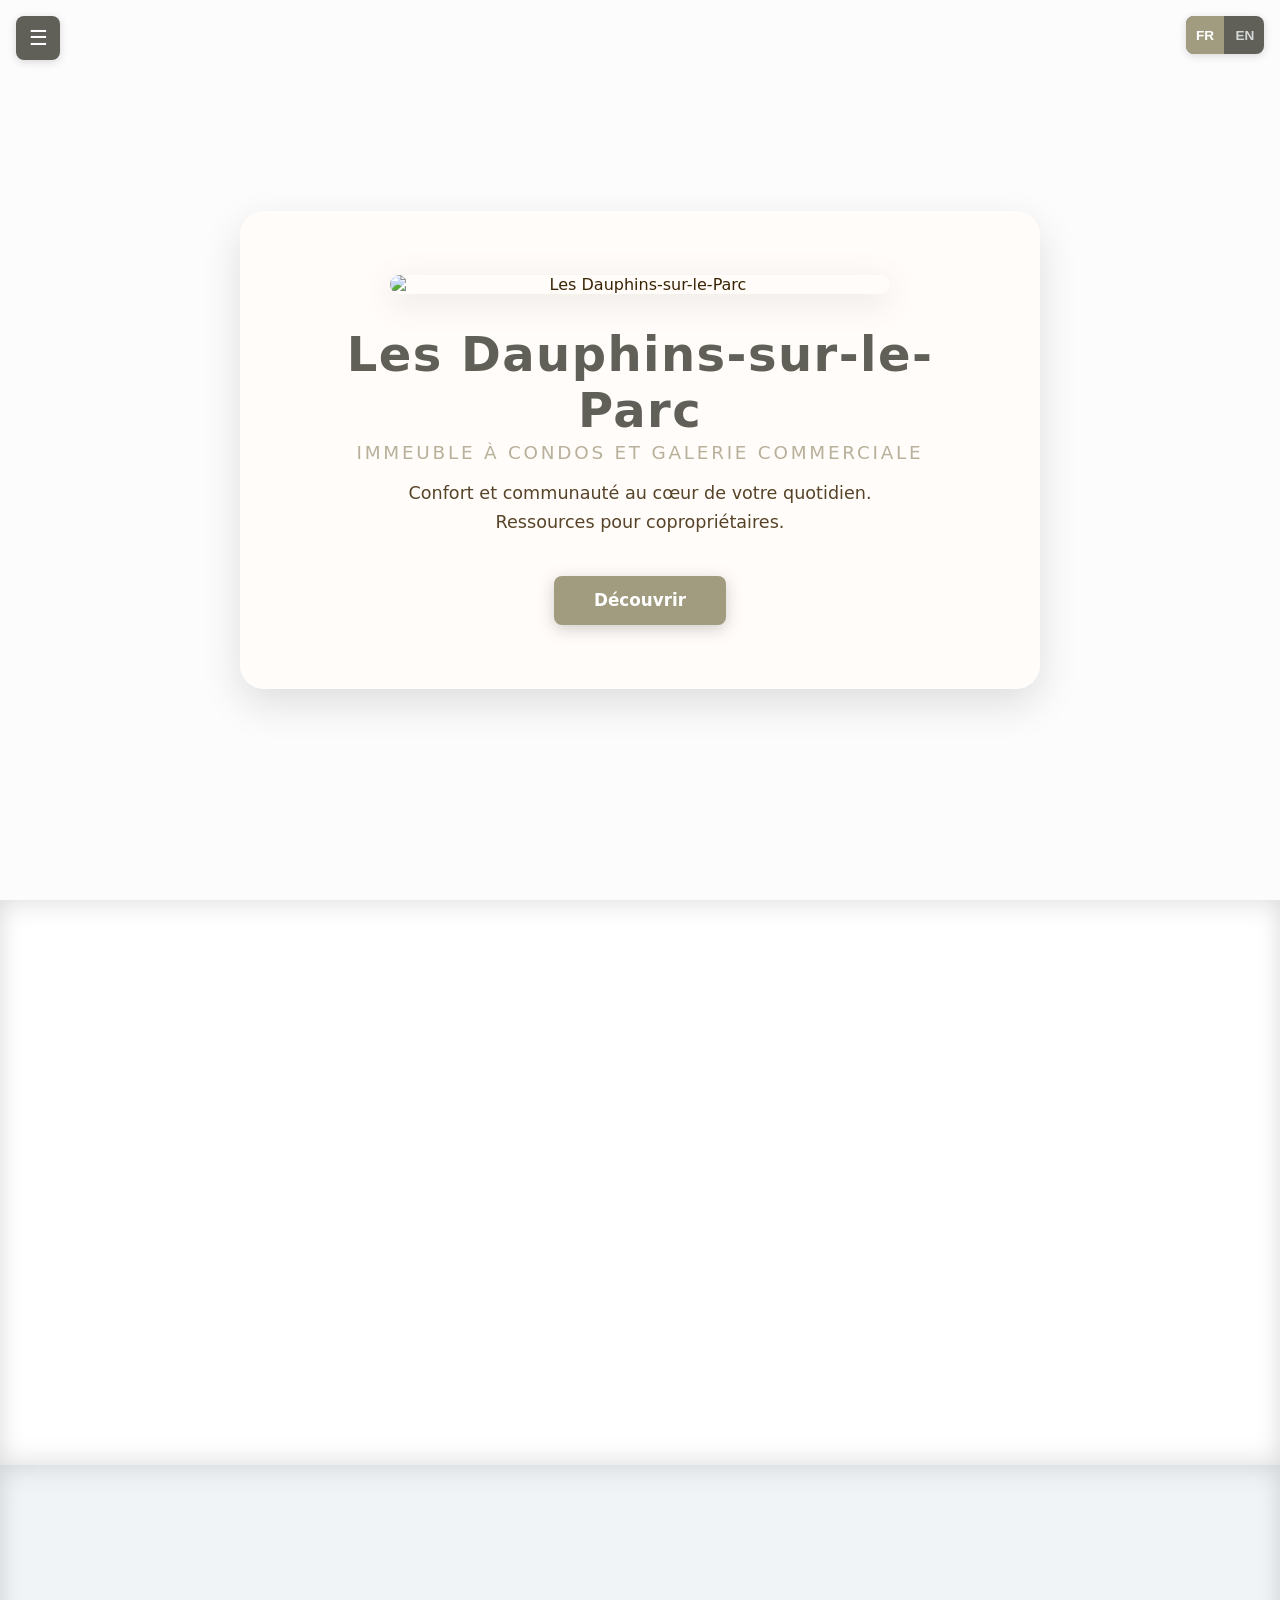
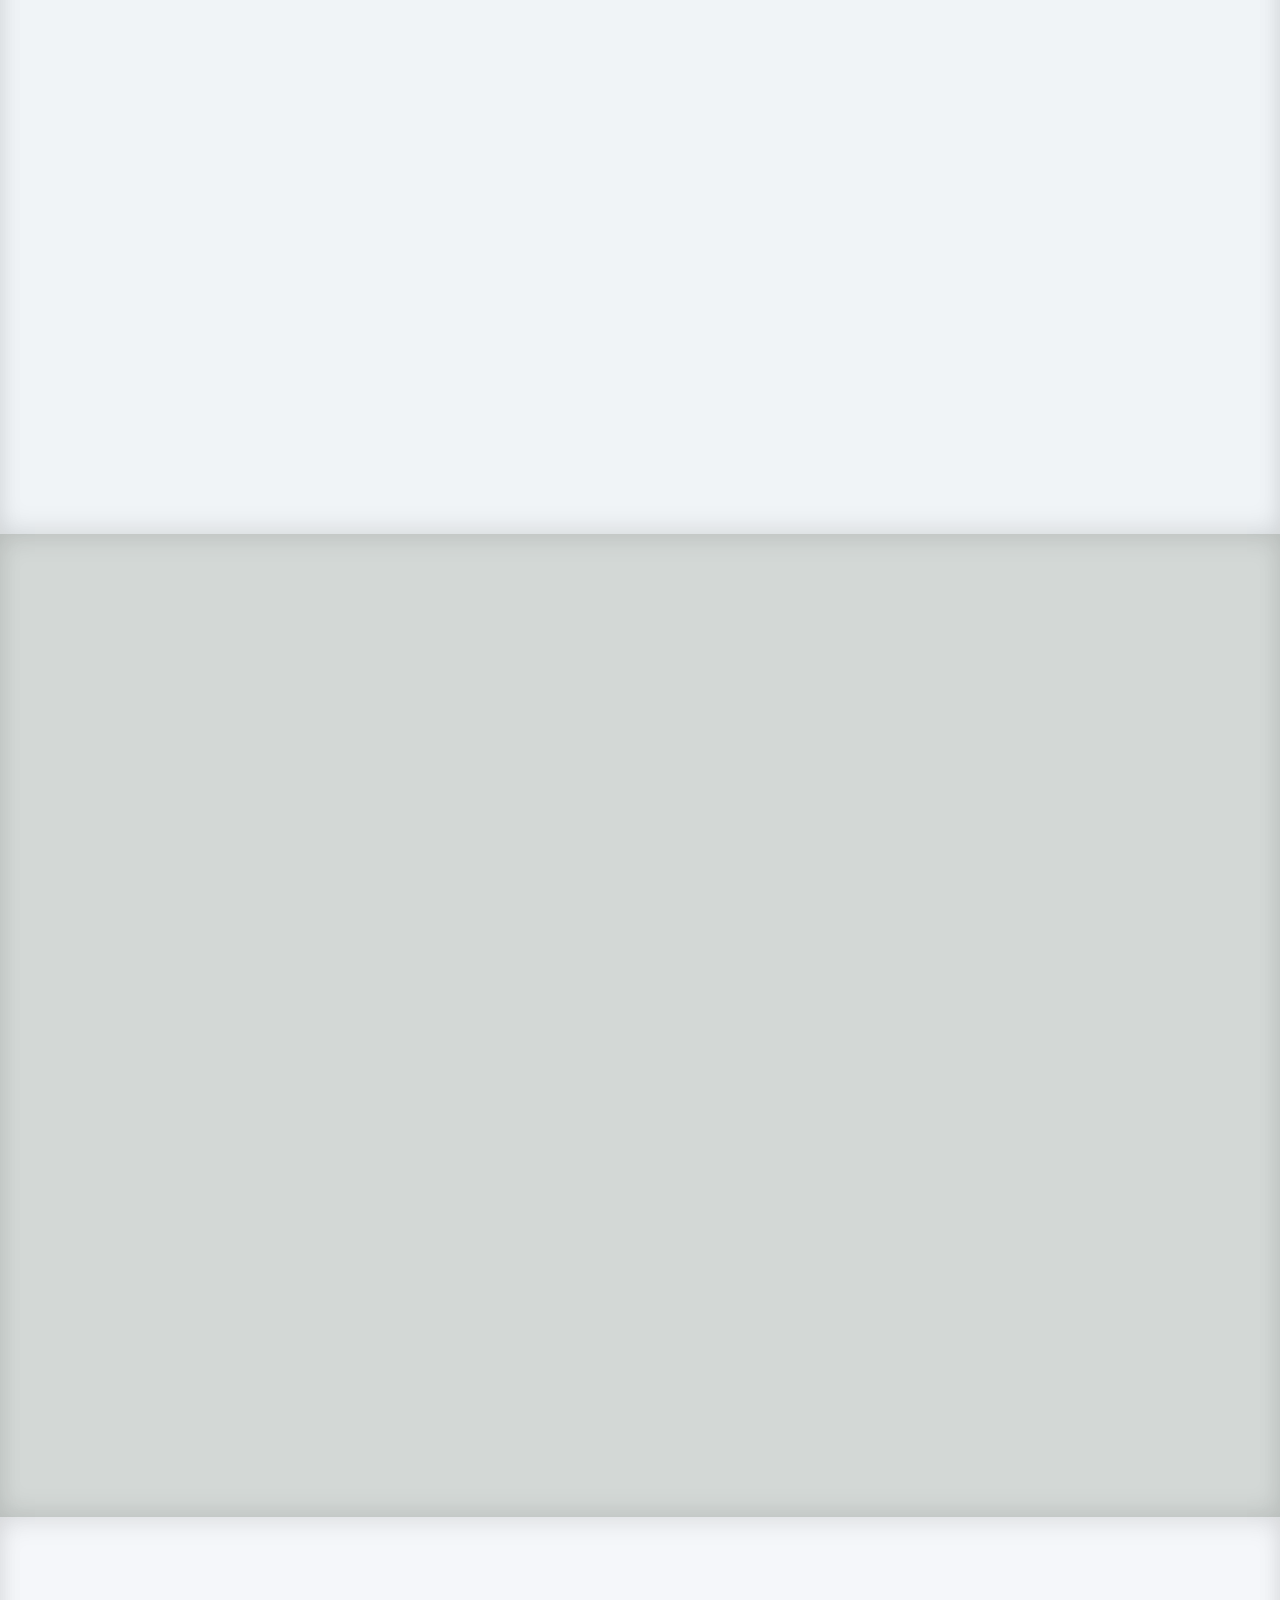
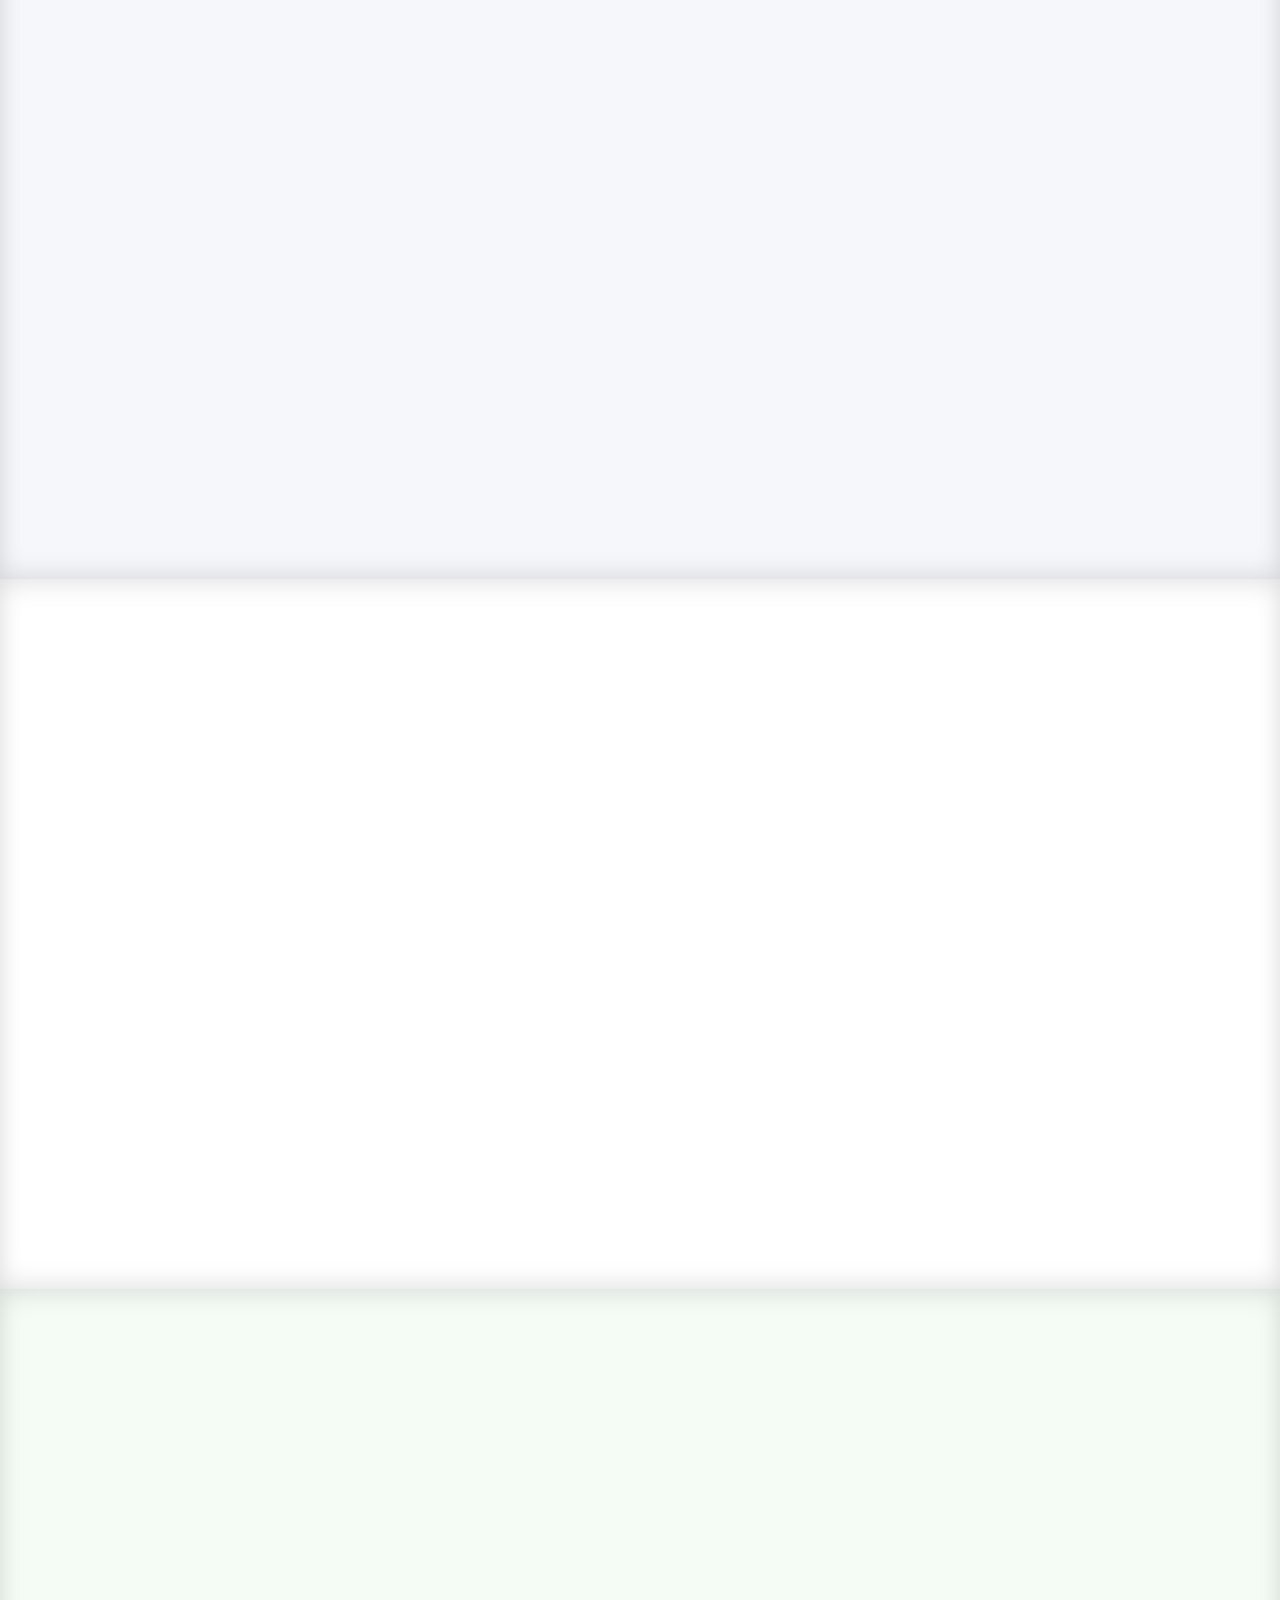
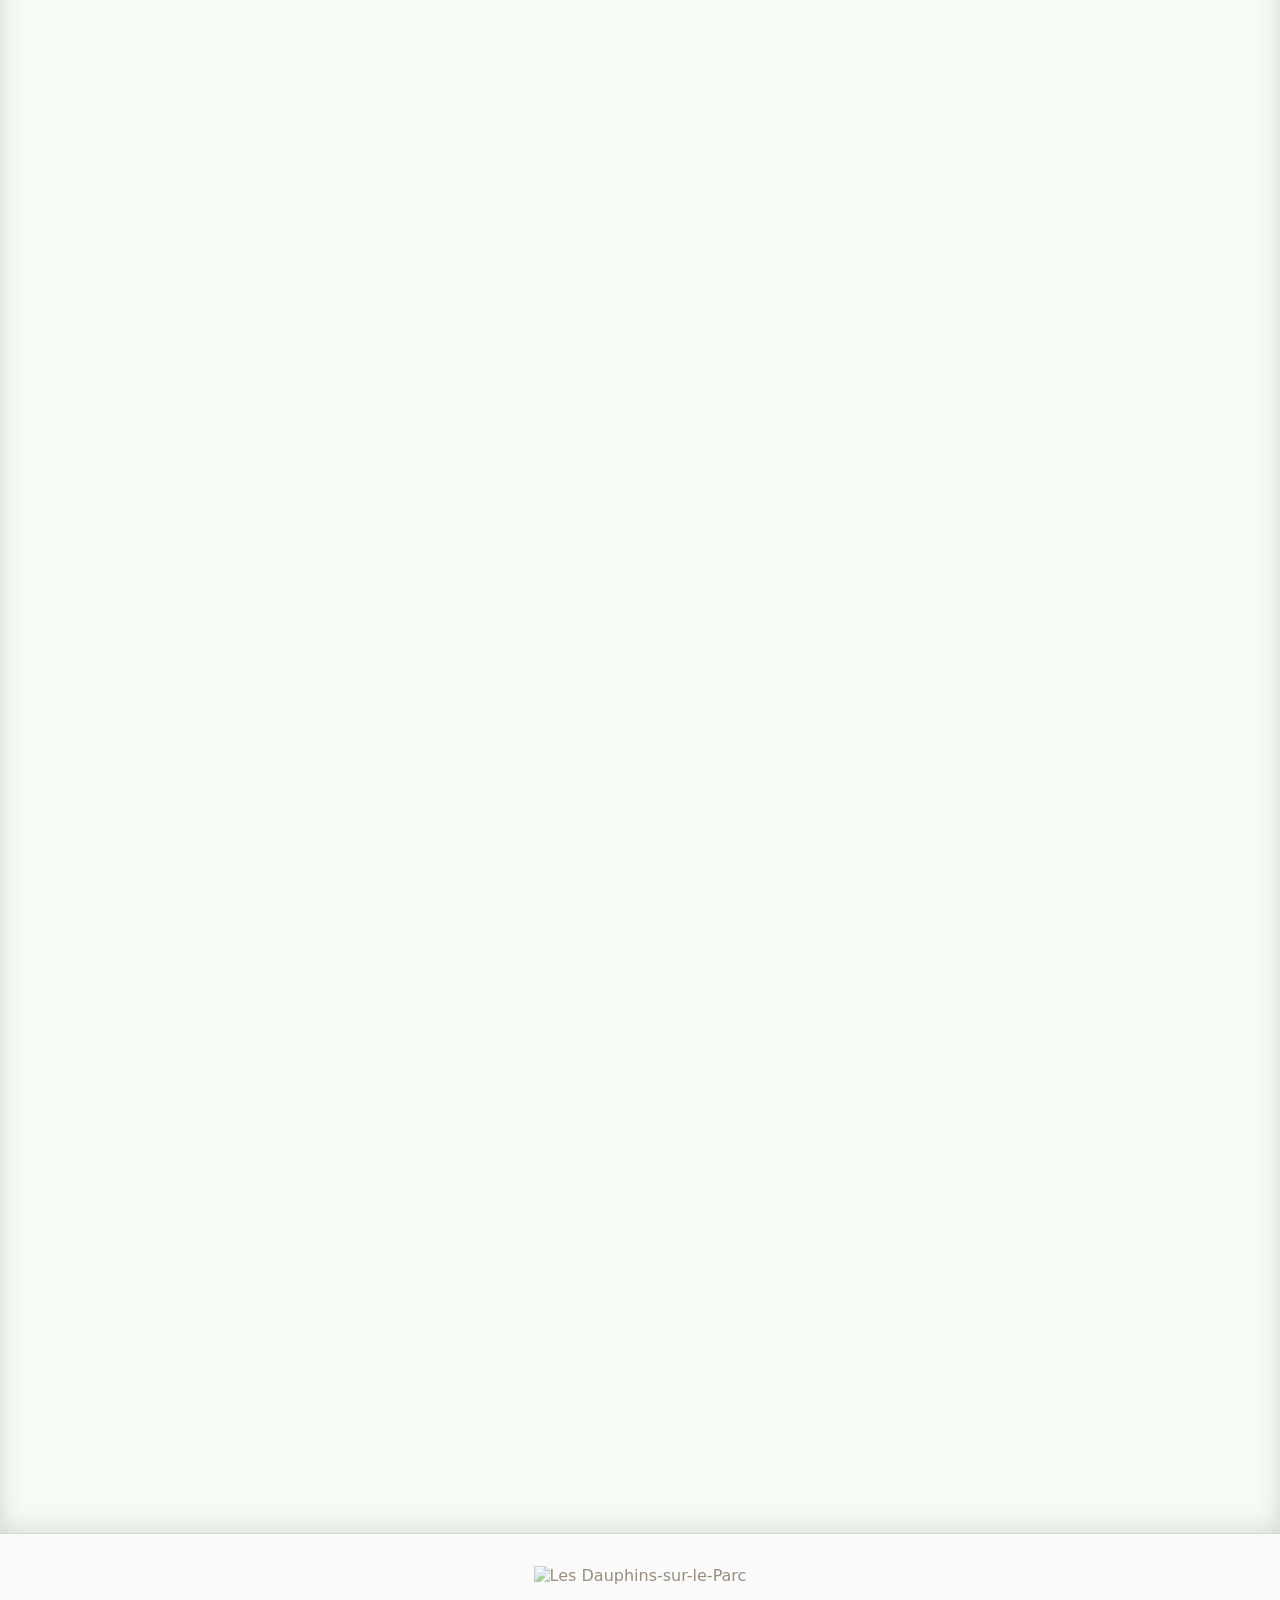
==== commit c84386b3: "Deploy BjornTest to /test 88ce113817a205a31b7efd43487bc21d88f46c77" ====
--- a/test/index.html
+++ b/test/index.html
@@ -4,31 +4,57 @@
   <meta charset="UTF-8">
   <meta name="viewport" content="width=device-width, initial-scale=1.0">
   <title>Les Dauphins-sur-le-Parc — Immeuble à condos &amp; galerie commerciale</title>
+  <meta name="description" content="Site officiel des Dauphins-sur-le-Parc : condos et galerie commerciale au Plateau-Mont-Royal à Montréal. Piscine, sauna, gym et vie de quartier.">
+  <link rel="canonical" href="https://www.dauphinssurleparc.com/">
+  <link rel="alternate" hreflang="fr" href="https://www.dauphinssurleparc.com/">
+  <link rel="alternate" hreflang="en" href="https://www.dauphinssurleparc.com/?lang=en">
+  <link rel="alternate" hreflang="x-default" href="https://www.dauphinssurleparc.com/">
+  <meta property="og:type" content="website">
+  <meta property="og:title" content="Les Dauphins-sur-le-Parc — Immeuble à condos &amp; galerie commerciale">
+  <meta property="og:description" content="Site officiel des Dauphins-sur-le-Parc, immeuble à condos et galerie commerciale au cœur du Plateau-Mont-Royal à Montréal. Installations, commerces, vie de quartier et ressources pour copropriétaires.">
+  <meta property="og:url" content="https://www.dauphinssurleparc.com/">
+  <meta property="og:image" content="https://www.dauphinssurleparc.com/assets/hero-batiment.jpg">
+  <meta property="og:locale" content="fr_CA">
+  <meta name="twitter:card" content="summary_large_image">
+  <meta name="twitter:title" content="Les Dauphins-sur-le-Parc — Immeuble à condos &amp; galerie commerciale">
+  <meta name="twitter:description" content="Site officiel des Dauphins-sur-le-Parc, immeuble à condos et galerie commerciale au cœur du Plateau-Mont-Royal à Montréal.">
+  <meta name="twitter:image" content="https://www.dauphinssurleparc.com/assets/hero-batiment.jpg">
   <link rel="icon" type="image/webp" href="assets/logo-menu.webp">
   <link rel="stylesheet" href="css/styles.css">
-  <script>
-(function(){
-if(sessionStorage.getItem('_pw')==='1'||location.hostname==='localhost'||location.hostname==='127.0.0.1'||!location.pathname.startsWith('/test/'))return;
-function init(){
-var o=document.createElement('div');
-o.id='pw-gate';
-o.innerHTML='<style>#pw-gate{position:fixed;inset:0;z-index:99999;background:rgba(58,36,4,0.95);display:flex;align-items:center;justify-content:center;font-family:system-ui,sans-serif}#pw-gate form{background:#fff;padding:2.5rem;border-radius:12px;text-align:center;max-width:360px;width:90%;box-shadow:0 20px 60px rgba(0,0,0,0.3)}#pw-gate h2{margin:0 0 0.5rem;color:#3A2404;font-size:1.3rem}#pw-gate p{color:#89897C;font-size:0.85rem;margin:0 0 1.25rem}#pw-gate input{width:100%;padding:0.65rem 0.75rem;border:1px solid #D3D8D6;border-radius:8px;font-size:1rem;text-align:center;box-sizing:border-box;margin-bottom:0.75rem}#pw-gate button{width:100%;padding:0.65rem;background:#A19B80;color:#fff;border:none;border-radius:8px;font-size:0.95rem;cursor:pointer;font-weight:600}#pw-gate button:hover{background:#8a856e}#pw-gate .error{color:#c62828;font-size:0.8rem;margin-top:0.5rem;display:none}</style><form autocomplete="off"><h2>🔒 Accès restreint</h2><p>Ce site est en révision. Veuillez entrer le mot de passe.</p><input type="password" id="pw-input" placeholder="Mot de passe" autofocus><button type="submit">Accéder</button><div class="error" id="pw-error">Mot de passe incorrect.</div></form>';
-document.body.prepend(o);
-o.querySelector('form').addEventListener('submit',function(e){
-e.preventDefault();
-var pw=document.getElementById('pw-input').value;
-var hash=btoa(unescape(encodeURIComponent(pw)));
-if(hash==='ZGF1cGhpbnMyMDI2'){
-sessionStorage.setItem('_pw','1');o.remove();
-}else{
-document.getElementById('pw-error').style.display='block';
-document.getElementById('pw-input').value='';
-document.getElementById('pw-input').focus();
+  
+  <script type="application/ld+json">
+{
+  "@context": "https://schema.org",
+  "@type": "HousingComplex",
+  "name": "Les Dauphins-sur-le-Parc",
+  "description": "Immeuble à condos et galerie commerciale au cœur du Plateau-Mont-Royal à Montréal. Piscine, sauna, gym, salle communautaire et terrasse sur le toit. / Condo building and commercial gallery on the Plateau-Mont-Royal in Montreal. Heated pool, sauna, gym, community room and rooftop terrace.",
+  "url": "https://www.dauphinssurleparc.com",
+  "address": {
+    "@type": "PostalAddress",
+    "streetAddress": "3535 avenue Papineau",
+    "addressLocality": "Montréal",
+    "addressRegion": "QC",
+    "postalCode": "H2K 4J9",
+    "addressCountry": "CA"
+  },
+  "geo": {
+    "@type": "GeoCoordinates",
+    "latitude": 45.5272,
+    "longitude": -73.5584
+  },
+  "containsPlace": {
+    "@type": "ShoppingCenter",
+    "name": "Galerie Commerciale des Dauphins-sur-le-Parc",
+    "description": "Commerces et services au rez-de-chaussée du 3535 avenue Papineau, Plateau-Mont-Royal. / Shops and services on the ground floor of 3535 Papineau Avenue, Plateau-Mont-Royal."
+  },
+  "amenityFeature": [
+    {"@type": "LocationFeatureSpecification", "name": "Piscine intérieure chauffée"},
+    {"@type": "LocationFeatureSpecification", "name": "Sauna et hammam"},
+    {"@type": "LocationFeatureSpecification", "name": "Salle d'entraînement"},
+    {"@type": "LocationFeatureSpecification", "name": "Salle communautaire"},
+    {"@type": "LocationFeatureSpecification", "name": "Terrasse sur le toit"}
+  ]
 }
-});
-}
-if(document.body){init()}else{document.addEventListener('DOMContentLoaded',init)}
-})();
 </script>
 </head>
 <body>
@@ -44,8 +70,10 @@
   <!-- ========== SIDEBAR ========== -->
   <aside class="sidebar" id="sidebar">
     <div class="sidebar-logo">
-      <img src="assets/logo-menu.webp" alt="Les Dauphins-sur-le-Parc">
-      <h1>Les Dauphins-sur-le-Parc</h1>
+      <a href="/" class="sidebar-logo-link">
+        <img src="assets/logo-menu.webp" alt="Les Dauphins-sur-le-Parc">
+        <p class="sidebar-logo-title">Les Dauphins-sur-le-Parc</p>
+      </a>
     </div>
     <nav class="sidebar-nav">
       <ul>
@@ -365,5 +393,6 @@
 
   <script src="translations.js"></script>
   <script type="module" src="main.js"></script>
+
 </body>
 </html>
--- a/test/css/styles.css
+++ b/test/css/styles.css
@@ -0,0 +1,1782 @@
+/* ========== VARIABLES ========== */
+:root {
+  --section-bg: none;
+  --bleu-fonce: #606059;
+  --orange: #A19B80;
+  --bleu-pale: #D3D8D6;
+  --burn: #3A2404;
+  --bleu-moyen: #B8B09A;
+  --sidebar-width: 280px;
+  --transition: 0.3s ease;
+}
+
+a:link, a:visited {
+  color: var(--orange);
+}
+
+a:hover, a:active {
+  color: #B8B09A;
+}
+
+/* ========== TRANSLATION TOGGLE ========== */
+/* ========== RESET ========== */
+*, *::before, *::after {
+  margin: 0;
+  padding: 0;
+  box-sizing: border-box;
+}
+
+html {
+  scroll-behavior: smooth;
+}
+
+body {
+  font-family: 'Segoe UI', system-ui, -apple-system, sans-serif;
+  color: var(--burn);
+  background: #fafafa;
+  display: flex;
+  min-height: 100vh;
+  min-height: 100dvh;
+  overflow-x: hidden;
+}
+
+/* ========== SIDEBAR ========== */
+.sidebar {
+  position: fixed;
+  top: 0;
+  left: 0;
+  width: var(--sidebar-width);
+  height: 100vh;
+  background: var(--bleu-fonce);
+  display: flex;
+  flex-direction: column;
+  z-index: 100;
+  overflow-y: auto;
+  transform: translateX(-100%);
+  transition: transform var(--transition);
+}
+
+.sidebar.open {
+  transform: translateX(0);
+}
+
+.sidebar-overlay {
+  display: none;
+  position: fixed;
+  inset: 0;
+  background: rgba(0,0,0,0.4);
+  z-index: 99;
+}
+
+.sidebar-overlay.open {
+  display: block;
+}
+
+.sidebar-logo {
+  padding: 2rem 1.5rem;
+  text-align: center;
+  border-bottom: 1px solid rgba(255,255,255,0.08);
+}
+
+.sidebar-logo-link {
+  text-decoration: none;
+  color: inherit;
+  display: block;
+}
+
+.sidebar-logo img {
+  max-width: 140px;
+  height: auto;
+  display: block;
+  margin: 0 auto 0.75rem;
+}
+
+.sidebar-logo h1,
+.sidebar-logo .sidebar-logo-title {
+  color: #fff;
+  font-size: 1.1rem;
+  font-weight: 600;
+  letter-spacing: 0.02em;
+}
+
+.sidebar-nav {
+  flex: 1;
+  padding: 1.5rem 0;
+}
+
+.sidebar-nav ul {
+  list-style: none;
+}
+
+.sidebar-nav li {
+  border-left: 3px solid transparent;
+  transition: border-color var(--transition), background var(--transition);
+}
+
+.sidebar-nav li:hover,
+.sidebar-nav li.active {
+  border-left-color: var(--orange);
+  background: rgba(255,255,255,0.05);
+}
+
+.nav-separator {
+  height: 1px;
+  background: rgba(255,255,255,0.12);
+  margin: 0.5rem 0.75rem;
+  border-left: none !important;
+  pointer-events: none;
+}
+
+.nav-sub {
+  border-left: none !important;
+  padding-left: 2rem !important;
+}
+.nav-sub a {
+  font-size: 0.85em;
+  opacity: 0.85;
+}
+
+.nav-page-link::after {
+  content: " ↗";
+  font-size: 0.85em;
+  opacity: 0.6;
+}
+
+.sidebar-nav a {
+  display: flex;
+  align-items: center;
+  gap: 0.75rem;
+  padding: 0.9rem 1.5rem;
+  color: var(--bleu-pale);
+  text-decoration: none;
+  font-size: 0.85rem; text-transform: uppercase; letter-spacing: 0.08em;
+  font-weight: 500;
+  transition: color var(--transition);
+}
+
+.sidebar-nav a:hover {
+  color: #fff;
+}
+
+.sidebar-nav .nav-icon {
+  font-size: 1.2rem;
+  width: 24px;
+  text-align: center;
+  opacity: 0.8;
+}
+
+/* ========== MAIN CONTENT ========== */
+.main-content {
+  margin-left: 0;
+  flex: 1;
+  min-height: 100vh;
+  min-width: 0;
+  max-width: 100%;
+}
+
+.section {
+  padding: 6rem 0;
+  position: relative;
+  background: var(--bleu-pale);
+  overflow: hidden;
+  scroll-margin-top: 5rem;
+  box-shadow: inset 0 8px 24px rgba(0,0,0,0.08), inset 0 -8px 24px rgba(0,0,0,0.08);
+}
+
+/* Fixed Background Layer */
+.section::before {
+  content: "";
+  position: absolute;
+  top: 0;
+  left: 0;
+  width: 100%;
+  height: 100%;
+  background-image: var(--section-bg);
+  background-attachment: fixed;
+  background-size: cover;
+  background-position: center;
+  opacity: 0.45;
+  z-index: 0;
+  pointer-events: none;
+}
+
+.section-inner {
+  max-width: 1600px;
+  box-sizing: border-box;
+  margin: 0 auto;
+  padding: 0 3rem;
+  position: relative;
+  z-index: 1;
+  display: flex;
+  flex-direction: row;
+  flex-wrap: wrap;
+  align-items: center;
+  gap: 3rem;
+  transition: all 0.6s cubic-bezier(0.4, 0, 0.2, 1);
+}
+
+
+/* Content Boxes for Readability */
+.content-box {
+  background: var(--box-bg, rgba(255, 255, 255, 0.9));
+  padding: 2.5rem;
+  border-radius: 20px;
+  box-shadow: 0 10px 30px rgba(0,0,0,0.08);
+  backdrop-filter: blur(5px);
+  margin-bottom: 2rem;
+  flex: 1 1 100%; /* Flexible default */
+  
+  /* Initial state for reveal */
+  opacity: 0;
+  transform: translateY(30px);
+  transition: opacity 0.8s ease-out, transform 0.8s cubic-bezier(0.2, 0.8, 0.2, 1);
+}
+
+/* Section Specific Backgrounds */
+#apropos { 
+  background-color: #fff;
+  --box-bg: rgba(255, 253, 250, 0.92); /* Warm Marble */
+}
+#installations { 
+  background-color: #f0f4f7; /* Subtle blue tint */
+  --box-bg: rgba(240, 245, 248, 0.92); /* Pool Blue/Gray */
+}
+#galerie-commerciale { 
+  --box-bg: rgba(253, 250, 245, 0.92); /* Warm Wood/Gallery */
+}
+#evenements {
+  background-color: #f8f9fa;
+}
+#valeurs { 
+  background-color: #f5f7fa; /* Sky tint */
+  --box-bg: rgba(245, 247, 250, 0.92); /* Sky/Exterior */
+}
+#condoweb { 
+  background-color: #fff;
+  --box-bg: rgba(255, 252, 248, 0.92); /* Interior Warmth */
+}
+#faq-admin, #faq-waste {
+  background-color: #f8f9fa;
+  --box-bg: rgba(248, 249, 250, 0.92);
+}
+
+/* ========== FAQ LAYOUT (Text + Graph) ========== */
+.faq-flex-wrapper {
+  display: flex;
+  flex-direction: row;
+  flex-wrap: wrap;
+  gap: 2.5rem;
+  margin-top: 1.5rem;
+  align-items: center;
+  justify-content: center;
+}
+
+.faq-info {
+  flex: 1 1 280px;
+  max-width: 400px;
+  text-align: left;
+}
+
+.faq-info ul {
+  padding-left: 1.2rem;
+  line-height: 1.8;
+}
+
+.waste-hours-note {
+  font-size: 0.85rem;
+  color: var(--bleu-fonce);
+  margin-bottom: 1rem;
+  padding-bottom: 0.75rem;
+  border-bottom: 1px solid var(--bleu-pale);
+  line-height: 1.5;
+}
+
+.waste-list {
+  list-style: none;
+  padding-left: 0;
+  line-height: 1.8;
+}
+
+.waste-list li {
+  margin-bottom: 0.3rem;
+}
+
+.waste-sub {
+  font-size: 0.8rem;
+  color: var(--bleu-moyen);
+}
+
+.waste-sub-item {
+  font-size: 0.82rem;
+  color: var(--bleu-moyen);
+  padding-left: 1.2rem;
+  font-style: italic;
+}
+
+/* Réduction de la largeur des sections FAQ de 33% et centrage du texte */
+#faq-admin .content-box, 
+#faq-pool .content-box, 
+#faq-waste .content-box,
+#faq-contractors .content-box {
+  max-width: 1000px; /* Environ 67% de la largeur standard de 1600px */
+  width: 100%;
+  margin-left: auto;
+  margin-right: auto;
+  text-align: center;
+}
+
+/* Centrage de la liste des heures */
+.hours-list .bh-row {
+  display: flex;
+  justify-content: flex-start;
+  font-weight: 500;
+  margin-bottom: 4px;
+  gap: 0.5rem;
+}
+
+.hours-list .bh-day {
+  width: 80px;
+  color: var(--bleu-fonce);
+}
+
+.hours-list .bh-holiday {
+  color: #c62828;
+  font-weight: 600;
+}
+
+.hours-list .bh-today {
+  font-weight: 700;
+  font-size: 0.9rem;
+}
+
+/* ========== DAY PLANNER GRAPH ========== */
+.planner-wrapper {
+  flex: 1 1 320px;
+  max-width: 600px;
+  padding: 1.5rem;
+  background: #fff;
+  border-radius: 16px;
+  border: 1px solid rgba(0,0,0,0.08);
+  box-shadow: 0 4px 12px rgba(0,0,0,0.03);
+}
+
+/* ========== MOBILE: stack FAQ vertically ========== */
+@media (max-width: 768px) {
+  .faq-flex-wrapper {
+    flex-direction: column;
+    align-items: center;
+    gap: 1rem;
+  }
+
+  .faq-info {
+    max-width: 100%;
+    text-align: center;
+  }
+
+  .hours-list .bh-row {
+    justify-content: center;
+  }
+
+  .planner-wrapper {
+    max-width: 100%;
+    padding: 0.75rem;
+    margin: 0;
+  }
+
+  .day-planner {
+    height: 180px;
+  }
+
+  #faq-admin .content-box,
+  #faq-pool .content-box,
+  #faq-waste .content-box,
+  #faq-contractors .content-box {
+    max-width: 100%;
+    padding: 0.75rem;
+  }
+
+  #waste-calendar {
+    max-width: 100%;
+    border-radius: 8px;
+  }
+
+  .calendar-day-name {
+    font-size: 0.6rem;
+    padding: 0.35rem 0.1rem;
+  }
+
+  .calendar-day {
+    padding: 0.2rem;
+  }
+}
+
+/* ========== MOBILE: general responsive ========== */
+@media (max-width: 768px) {
+  body {
+    flex-direction: column;
+  }
+
+  .sidebar {
+    width: 100%;
+    max-width: 280px;
+  }
+
+  .main-content {
+    width: 100%;
+    margin-left: 0 !important;
+  }
+
+  .section {
+    padding: 3rem 0.75rem;
+  }
+
+  .section-inner {
+    max-width: 100%;
+    padding: 0 1rem;
+    gap: 1.5rem;
+  }
+
+  .content-box {
+    padding: 1rem;
+    max-width: 100%;
+  }
+
+  .section-title {
+    font-size: 1.3rem;
+  }
+
+  .hero-title {
+    font-size: 1.5rem;
+  }
+
+  .hero-subtitle {
+    font-size: 0.9rem;
+  }
+
+  .hero-image {
+    height: 250px;
+  }
+
+  .carousel-card {
+    flex: 0 0 220px;
+  }
+
+  .business-carousel-card {
+    flex: 0 0 85%;
+  }
+
+  .carousel-container {
+    padding: 0 0.5rem;
+  }
+
+  .content-box {
+    max-width: 100%;
+    padding: 1rem;
+  }
+
+  .carousel-btn {
+    display: none;
+  }
+
+  .menu-toggle {
+    top: 0.5rem;
+    right: 0.5rem;
+    font-size: 1.2rem;
+    width: 36px;
+    height: 36px;
+  }
+
+  .lang-switch {
+    top: 0.5rem;
+    right: 3rem;
+  }
+
+  .lang-switch button {
+    padding: 0.25rem 0.5rem;
+    font-size: 0.75rem;
+  }
+
+  .planner-column {
+    min-width: 28px;
+  }
+
+  .day-label {
+    font-size: 0.55rem;
+  }
+}
+
+.day-planner {
+  display: flex;
+  height: 220px;
+  position: relative;
+  overflow: hidden;
+}
+
+.time-axis {
+  width: 45px;
+  position: relative;
+  display: flex;
+  flex-direction: column;
+  border-right: 2px solid var(--bleu-pale);
+  height: calc(100% - 30px);
+}
+
+.time-axis-label {
+  position: absolute;
+  right: 5px;
+  font-size: 0.65rem;
+  font-weight: 600;
+  color: var(--bleu-fonce);
+  transform: translateY(-50%);
+}
+
+.columns-container {
+  flex: 1;
+  display: flex;
+  position: relative;
+}
+
+.grid-line {
+  position: absolute;
+  left: 100%;
+  width: 2000px;
+  height: 1px;
+  background: var(--bleu-pale);
+  opacity: 0.5;
+  z-index: 0;
+  pointer-events: none;
+}
+
+.planner-column {
+  flex: 1;
+  display: flex;
+  flex-direction: column;
+  align-items: center;
+  position: relative;
+  border-right: 1px solid rgba(0,0,0,0.05);
+}
+
+.planner-column:last-child { border-right: none; }
+
+.planner-column.is-today {
+  background: rgba(161, 155, 128, 0.15);
+  border-radius: 8px;
+}
+
+.planner-column.is-today .day-label {
+  color: var(--orange);
+  font-weight: 800;
+}
+
+.planner-column.is-holiday {
+  background: rgba(200, 50, 50, 0.08);
+  border-radius: 8px;
+}
+
+.planner-column.is-holiday .day-label {
+  color: #c62828;
+  font-weight: 800;
+}
+
+.holiday-banner {
+  position: absolute;
+  inset: 0;
+  display: flex;
+  align-items: center;
+  justify-content: center;
+  font-size: 0.6rem;
+  font-weight: 700;
+  color: #c62828;
+  text-align: center;
+  padding: 4px;
+  line-height: 1.2;
+  z-index: 5;
+}
+
+.day-label {
+  font-size: 0.65rem;
+  font-weight: 700;
+  color: var(--bleu-moyen);
+  margin-top: auto;
+  padding-top: 10px;
+  text-align: center;
+  white-space: nowrap;
+}
+
+.time-track {
+  position: absolute;
+  top: 0; bottom: 30px;
+  width: 12px;
+}
+
+.time-bar {
+  position: absolute;
+  width: 100%;
+  background: var(--orange);
+  border-radius: 4px;
+  opacity: 0.9;
+  z-index: 2;
+}
+
+.time-bar.closure {
+  background: #5b9bd5;
+  border-radius: 0;
+  opacity: 0.75;
+}
+
+.cleaning-note {
+  margin-top: 0.75rem;
+  font-size: 0.8rem;
+  color: #5b9bd5;
+  font-style: italic;
+}
+
+.holiday-note {
+  margin-bottom: 0.75rem;
+  padding: 0.4rem 0.6rem;
+  background: rgba(200, 50, 50, 0.1);
+  border-left: 3px solid #c62828;
+  border-radius: 0 6px 6px 0;
+  font-size: 0.8rem;
+  font-weight: 600;
+  color: #c62828;
+}
+
+.planner-legend {
+  margin-top: 0.5rem;
+  font-size: 0.72rem;
+  color: #5b9bd5;
+  text-align: center;
+}
+
+/* ========== EVENTS LIST PAGE ========== */
+.events-list {
+  display: flex;
+  flex-direction: column;
+  gap: 0.75rem;
+}
+
+.event-list-item {
+  display: block;
+  padding: 1rem 1.25rem;
+  background: #fff;
+  border: 1px solid var(--bleu-pale);
+  border-radius: 10px;
+  text-decoration: none;
+  color: var(--burn);
+  transition: transform 0.2s ease, box-shadow 0.2s ease;
+}
+
+.event-list-item:hover {
+  transform: translateX(4px);
+  box-shadow: 0 2px 8px rgba(0,0,0,0.08);
+  border-color: var(--orange);
+}
+
+.event-list-date {
+  font-size: 0.8rem;
+  color: var(--orange);
+  font-weight: 600;
+  margin-bottom: 0.25rem;
+}
+
+.event-list-item h3 {
+  font-size: 1rem;
+  margin: 0 0 0.25rem;
+}
+
+.event-list-loc {
+  font-size: 0.8rem;
+  color: var(--bleu-moyen);
+}
+
+.now-indicator {
+  position: absolute;
+  left: -5%;
+  width: 110%;
+  height: 2px;
+  background: #ff4d4d;
+  z-index: 5;
+  box-shadow: 0 0 5px rgba(255,77,77,0.5);
+}
+
+/* ========== WASTE CALENDAR ========== */
+#waste-calendar {
+  width: 100%;
+  max-width: 700px;
+  margin: 0 auto;
+  background: #fff;
+  border-radius: 12px;
+  border: 1px solid var(--bleu-pale);
+  box-shadow: 0 4px 20px rgba(0,0,0,0.05);
+  overflow: hidden;
+}
+
+.calendar-header {
+  background: var(--bleu-fonce);
+  color: #fff;
+  padding: 0.75rem;
+  text-align: center;
+  font-size: 1.1rem;
+  font-weight: 600;
+}
+
+.calendar-grid {
+  display: grid;
+  grid-template-columns: repeat(7, 1fr);
+  grid-auto-rows: 1fr;
+  background-color: var(--bleu-pale);
+  gap: 1px;
+  border-bottom: 1px solid var(--bleu-pale);
+  aspect-ratio: 7 / 5;
+}
+
+.calendar-day-name {
+  background: #f8f9fa;
+  padding: 0.5rem 0.25rem;
+  text-align: center;
+  font-size: 0.7rem;
+  font-weight: 700;
+  text-transform: uppercase;
+  color: var(--bleu-fonce);
+}
+
+.calendar-day {
+  background: #fff;
+  padding: 0.35rem;
+  display: flex;
+  flex-direction: column;
+  align-items: flex-start;
+  transition: background 0.2s ease;
+}
+
+.calendar-day.empty {
+  background: #fafafa;
+}
+
+.calendar-day.is-today {
+  background: #fffdf5;
+  position: relative;
+}
+
+.calendar-day.is-today .day-num {
+  background: var(--orange);
+  color: #fff;
+  width: 24px;
+  height: 24px;
+  display: flex;
+  align-items: center;
+  justify-content: center;
+  border-radius: 50%;
+}
+
+.day-num {
+  font-size: 0.85rem;
+  font-weight: 600;
+  margin-bottom: 0.25rem;
+  color: var(--bleu-fonce);
+}
+
+.day-icons {
+  display: flex;
+  flex-direction: row;
+  gap: 2px;
+  font-size: 1rem;
+  margin-top: auto;
+}
+
+/* Ajustement des listes pour le centrage dans la FAQ */
+#faq-waste .section-content li {
+  padding-left: 0;
+  text-align: center;
+}
+
+#faq-waste .section-content li::before {
+  position: static;
+  margin-right: 0.5rem;
+}
+
+#quartier { 
+  background-color: #f5fcf5; /* Park tint */
+  --box-bg: rgba(245, 252, 245, 0.92); /* Park Green */
+}
+
+/* ========== IMAGE CAROUSEL ========== */
+.carousel-container {
+  position: relative;
+  margin-top: 2rem;
+  flex: 1 1 100%; /* Flexible default */
+  
+  /* Initial state for reveal */
+  opacity: 0;
+  transform: translateY(30px);
+  transition: opacity 0.8s ease-out 0.2s, transform 0.8s cubic-bezier(0.2, 0.8, 0.2, 1) 0.2s;
+}
+
+.image-carousel {
+  width: 100%;
+}
+
+.image-carousel .carousel-track {
+  display: flex;
+  gap: 1rem;
+  overflow-x: auto;
+  scroll-snap-type: x mandatory;
+  padding-bottom: 1rem;
+  scrollbar-width: thin;
+  scrollbar-color: var(--orange) transparent;
+  cursor: grab;
+  user-select: none;
+  touch-action: pan-x pan-y;
+}
+
+/* Class added by JS to make dragging smooth */
+.carousel-track.dragging,
+.carousel-track.is-animating {
+  scroll-snap-type: none;
+  scroll-behavior: auto;
+}
+
+.image-carousel .carousel-track:active {
+  cursor: grabbing;
+}
+
+.image-carousel img {
+  flex: 0 0 80%;
+  width: 100%; /* Forces image to fill the scaling container */
+  height: auto;
+  max-height: 520px; /* Prevents images from becoming overwhelming */
+  aspect-ratio: 1 / 1; /* Square or 4/3 works well for the 2:1 layout */
+  object-fit: cover;
+  border-radius: 12px;
+  scroll-snap-align: center;
+  box-shadow: 0 4px 15px rgba(0,0,0,0.1);
+  background: var(--bleu-pale);
+  pointer-events: auto;
+  user-drag: none; /* Non-standard but helpful */
+  -webkit-user-drag: none;
+  user-select: none;
+}
+
+.image-carousel img.lightbox-trigger {
+  cursor: pointer;
+}
+
+/* ========== RESPONSIVE DESKTOP OVERRIDES ========== */
+@media (min-width: 1100px) {
+  .section-inner {
+    gap: 5rem;
+    flex-wrap: wrap; /* Side-by-side enabled with wrapping for multiple elements */
+  }
+
+  /* Zig-zag: Even sections (À propos) = Row. Odd = Reverse. */
+  .section:nth-of-type(odd) .section-inner {
+    flex-direction: row-reverse;
+  }
+
+  /* Force Vie de quartier to start with Text Left, breaking the zig-zag parity for this section */
+  #quartier .section-inner {
+    flex-direction: row;
+  }
+
+  .content-box {
+    flex: 1.2 1 0%; /* Reduced text priority */
+    margin-bottom: 0;
+  }
+
+  .carousel-container {
+    flex: 1.5 1 0%; /* Restored carousel prominence */
+    margin-top: 0;
+    min-width: 350px;
+  }
+
+  .image-carousel img {
+    flex: 0 0 100%;
+    aspect-ratio: 1 / 1; 
+    max-height: 450px;
+  }
+  
+  /* Slide-in animations */
+  .section:nth-of-type(even) .content-box { transform: translateX(-50px); }
+  .section:nth-of-type(even) .carousel-container { transform: translateX(50px); }
+  .section:nth-of-type(odd) .content-box { transform: translateX(50px); }
+  .section:nth-of-type(odd) .carousel-container { transform: translateX(-50px); }
+
+  /* Override for #quartier: First row side-by-side, rest stacked */
+  #quartier .section-inner {
+    flex-wrap: wrap;
+  }
+
+  /* Force children from the 3rd one onwards to take 100% width */
+  #quartier .section-inner > :nth-child(n+3) {
+    flex: 1 1 100% !important;
+    max-width: 100% !important;
+  }
+
+  #quartier .content-box:first-child { transform: translateX(-50px); }
+  #quartier .carousel-container:nth-child(2) { transform: translateX(50px); }
+
+  /* Wide aspect ratio for full-width carousels (Events and extra galleries) */
+  #events-carousel .carousel-track img,
+  #quartier .carousel-container:nth-of-type(n+2) img {
+    aspect-ratio: 21 / 9 !important;
+  }
+
+  /* Enable drag on event cards */
+  .carousel-track.dragging .carousel-card {
+    pointer-events: none;
+  }
+}
+
+/* Ensure revealed elements always reset their transforms and opacity across all devices */
+.revealed {
+  transform: translate(0) !important;
+  opacity: 1 !important;
+}
+
+/* Carousel Controls */
+.carousel-btn {
+  position: absolute;
+  top: 50%;
+  transform: translateY(-50%);
+  background: rgba(255, 255, 255, 0.8);
+  color: var(--bleu-fonce);
+  border: none;
+  width: 40px;
+  height: 40px;
+  border-radius: 50%;
+  cursor: pointer;
+  z-index: 10;
+  box-shadow: 0 2px 10px rgba(0,0,0,0.1);
+  display: flex;
+  align-items: center;
+  justify-content: center;
+  transition: all 0.3s ease;
+}
+
+.carousel-btn:hover {
+  background: var(--orange);
+  color: #fff;
+}
+
+.carousel-btn.prev { left: -20px; }
+.carousel-btn.next { right: -20px; }
+
+.carousel-pips {
+  display: flex;
+  justify-content: center;
+  align-items: center;
+  gap: 8px;
+  margin: 1.5rem 0;
+  min-height: 20px;
+}
+
+.pip {
+  width: 8px;
+  height: 8px;
+  border-radius: 50%;
+  background: var(--bleu-pale);
+  cursor: pointer;
+  transition: background 0.3s ease;
+}
+
+.pip.active {
+  background: var(--orange);
+  transform: scale(1.2);
+}
+
+/* Lightbox */
+.lightbox {
+  display: none;
+  position: fixed;
+  inset: 0;
+  background: rgba(0,0,0,0.9);
+  z-index: 1000;
+  padding: 2rem;
+  cursor: zoom-out;
+  align-items: center;
+  justify-content: center;
+  flex-direction: column;
+  gap: 1.5rem;
+}
+
+.lightbox.open { display: flex; }
+.lightbox img { max-width: 90%; max-height: 90%; border-radius: 8px; cursor: default; }
+
+.lightbox-caption {
+  color: #fff;
+  font-size: 1.1rem;
+  font-weight: 500;
+  text-align: center;
+  text-shadow: 0 2px 4px rgba(0,0,0,0.5);
+}
+
+.lightbox-close {
+  background: rgba(255, 255, 255, 0.2);
+  color: white;
+  border: none;
+  width: 50px;
+  height: 50px;
+  border-radius: 50%;
+  font-size: 2rem;
+  cursor: pointer;
+  display: flex;
+  align-items: center;
+  justify-content: center;
+  transition: background 0.3s ease, transform 0.3s ease;
+  z-index: 1001;
+}
+
+.lightbox-close:hover {
+  background: var(--orange);
+  transform: scale(1.1);
+}
+
+/* Keep original grid for small footers if needed, otherwise replace */
+.gallery-grid-4 {
+  display: grid;
+  grid-template-columns: 1fr 1fr;
+  gap: 8px;
+  margin-top: 1rem;
+}
+
+.gallery-grid-4 img {
+  width: 100%;
+  height: 150px;
+  object-fit: cover;
+  border-radius: 8px;
+  display: block;
+  transition: transform 0.3s ease, box-shadow 0.3s ease;
+}
+
+.gallery-grid-4 img:hover {
+  transform: scale(1.03);
+  box-shadow: 0 4px 14px rgba(0,0,0,0.12);
+}
+
+@media (max-width: 600px) {
+  .gallery-grid-4 {
+    grid-template-columns: 1fr;
+  }
+  .gallery-grid-4 img {
+    height: 200px;
+  }
+}
+
+.gallery-mosaic .gallery-wide {
+  grid-column: span 2;
+  height: 260px;
+  max-width: 100%;
+}
+
+.gallery-mosaic img {
+  max-width: 100%;
+  height: auto;
+}
+
+.gallery-mosaic .gallery-tall {
+  grid-row: span 2;
+  height: auto;
+  object-fit: cover;
+}
+
+@media (max-width: 600px) {
+  .gallery-mosaic {
+    grid-template-columns: 1fr;
+  }
+  .gallery-mosaic .gallery-wide {
+    grid-column: span 1;
+    height: 200px;
+    max-width: 100%;
+  }
+  .gallery-mosaic .gallery-item {
+    height: 200px;
+    max-width: 100%;
+  }
+}
+
+.section-title {
+  font-size: 2rem;
+  font-weight: 700;
+  color: var(--bleu-fonce);
+  margin-bottom: 1.5rem;
+  position: relative;
+  padding-bottom: 0.75rem;
+}
+
+.section-title::after {
+  content: '';
+  position: absolute;
+  bottom: 0;
+  left: 0;
+  width: 60px;
+  height: 3px;
+  background: var(--orange);
+  border-radius: 2px;
+}
+
+.section-content p {
+  font-size: 1.05rem;
+  line-height: 1.7;
+  margin-bottom: 1rem;
+  color: var(--burn);
+}
+
+.section-content ul {
+  list-style: none;
+  padding: 0;
+}
+
+.section-content li {
+  padding: 0.5rem 0;
+  padding-left: 1.5rem;
+  position: relative;
+  line-height: 1.6;
+}
+
+.section-content li::before {
+  content: '▸';
+  color: var(--orange);
+  position: absolute;
+  left: 0;
+  font-weight: bold;
+}
+
+/* ========== HAMBURGER ========== */
+.menu-toggle {
+  display: flex;
+  align-items: center;
+  justify-content: center;
+  position: fixed;
+  top: 1rem;
+  left: 1rem;
+  z-index: 200;
+  background: var(--bleu-fonce);
+  color: #fff;
+  border: none;
+  width: 44px;
+  height: 44px;
+  border-radius: 8px;
+  font-size: 1.3rem;
+  cursor: pointer;
+  box-shadow: 0 2px 8px rgba(0,0,0,0.15);
+  transition: background var(--transition);
+}
+
+.menu-toggle:hover {
+  background: #8C8770;
+}
+
+/* ========== LANGUAGE SWITCHER ========== */
+.lang-switch {
+  position: fixed;
+  top: 1rem;
+  right: 1rem;
+  z-index: 200;
+  display: flex;
+  gap: 2px;
+  background: var(--bleu-fonce);
+  border-radius: 8px;
+  overflow: hidden;
+  box-shadow: 0 2px 8px rgba(0,0,0,0.15);
+}
+
+.lang-switch button {
+  display: flex;
+  align-items: center;
+  justify-content: center;
+  width: 38px;
+  height: 38px;
+  font-size: 0.85rem;
+  font-weight: 700;
+  color: var(--bleu-pale);
+  background: transparent;
+  border: none;
+  cursor: pointer;
+  transition: all var(--transition);
+}
+
+.lang-switch button:hover {
+  background: rgba(255,255,255,0.1);
+}
+
+.lang-switch button.active {
+  background: var(--orange);
+  color: #fff;
+}
+
+.lang-switch a.active:hover {
+  background: #8C8770;
+}
+
+/* ========== RESPONSIVE ========== */
+@media (max-width: 768px) {
+  .section {
+    padding: 3rem 0;
+  }
+
+  .section-inner {
+    padding: 0 1.5rem;
+  }
+
+  .section-title {
+    font-size: 1.6rem;
+  }
+}
+
+/* ========== HERO PAGE (landing) ========== */
+.home-page .main-content {
+  display: flex;
+  align-items: center;
+  justify-content: center;
+}
+
+.hero-section {
+  width: 100%;
+  min-height: 100vh;
+  display: flex;
+  align-items: center;
+  justify-content: center;
+  text-align: center;
+  padding: 2rem;
+  background: linear-gradient(rgba(255,255,255,0.4), rgba(255,255,255,0.4)), url('../assets/Quartier/quartier-parc.webp');
+  background-attachment: fixed;
+  background-size: cover;
+  background-position: center;
+}
+
+.hero-content {
+  max-width: 800px;
+  background: rgba(255, 252, 248, 0.85);
+  padding: 4rem;
+  border-radius: 24px;
+  backdrop-filter: blur(10px);
+  box-shadow: 0 15px 40px rgba(0,0,0,0.12);
+}
+
+.hero-image {
+  width: 100%;
+  max-width: 500px;
+  height: auto;
+  margin: 0 auto 2rem;
+  border-radius: 16px;
+  box-shadow: 0 8px 32px rgba(96,96,89,0.15);
+  display: block;
+}
+
+.hero-title {
+  font-size: 3rem;
+  font-weight: 700;
+  color: var(--bleu-fonce);
+  margin-bottom: 0.25rem;
+  letter-spacing: 0.03em;
+}
+
+.hero-subtitle {
+  font-size: 1.15rem;
+  color: var(--bleu-moyen);
+  font-weight: 500;
+  margin-bottom: 1rem;
+  text-transform: uppercase;
+  letter-spacing: 0.15em;
+}
+
+.hero-tagline {
+  font-size: 1.1rem;
+  color: var(--burn);
+  line-height: 1.6;
+  margin-bottom: 2.5rem;
+  opacity: 0.85;
+}
+
+.hero-cta:link, .hero-cta:visited {
+  display: inline-block;
+  padding: 0.9rem 2.5rem;
+  background: var(--orange);
+  color: #fff;
+  text-decoration: none;
+  font-weight: 600;
+  font-size: 1.05rem;
+  border-radius: 8px;
+  transition: background var(--transition), transform var(--transition);
+  box-shadow: 0 4px 16px rgba(96,96,89,0.3);
+}
+
+.hero-cta:hover, .hero-cta:active {
+  background: #8C8770;
+  transform: translateY(-2px);
+  color: #fff;
+}
+
+/* ========== CONTENT PAGE (sub-pages) ========== */
+.content-page .section:first-child {
+  padding-top: 5rem;
+}
+
+/* ========== CONDOMANAGER CARD ========== */
+.condo-card {
+  background: #fff;
+  border: 1px solid var(--bleu-pale);
+  border-radius: 12px;
+  padding: 1.5rem;
+  margin: 1rem 0;
+  box-shadow: 0 2px 8px rgba(96,96,89,0.06);
+}
+
+.condo-card h3 {
+  color: var(--bleu-fonce);
+  margin-bottom: 0.5rem;
+}
+
+/* ========== CAROUSEL ========== */
+.carousel-container {
+  margin-top: 1.5rem;
+  width: 100%;
+}
+
+.carousel-track {
+  display: flex;
+  align-items: center;
+  gap: 1.25rem;
+  overflow-x: auto;
+  scroll-snap-type: x mandatory;
+  padding: 0.5rem 0 1.5rem;
+  scrollbar-width: thin;
+  scrollbar-color: var(--bleu-moyen) transparent;
+  -webkit-overflow-scrolling: touch;
+  touch-action: pan-x pinch-zoom;
+}
+
+.carousel-track::-webkit-scrollbar {
+  height: 6px;
+}
+
+.carousel-track::-webkit-scrollbar-thumb {
+  background: var(--bleu-moyen);
+  border-radius: 10px;
+}
+
+.carousel-card {
+  flex: 0 0 260px;
+  scroll-snap-align: start;
+  background: #fff;
+  border: 1px solid var(--bleu-pale);
+  border-radius: 10px;
+  overflow: hidden;
+  display: flex;
+  flex-direction: column;
+  transition: transform 0.3s ease;
+  text-decoration: none;
+  color: inherit;
+  user-select: none;
+  -webkit-user-select: none;
+}
+
+.carousel-card:hover {
+  transform: translateY(-4px);
+  box-shadow: 0 4px 12px rgba(0,0,0,0.1);
+}
+
+.carousel-card img {
+  width: 100%;
+  height: 140px;
+  object-fit: cover;
+  background: var(--bleu-pale);
+}
+
+/* ========== STATUS BADGE (open/closed) ========== */
+.status-badge {
+  display: inline-block;
+  width: fit-content;
+  padding: 0.3rem 0.75rem;
+  border-radius: 20px;
+  font-size: 0.78rem;
+  font-weight: 600;
+  margin-top: 0.5rem;
+}
+.status-open {
+  background: #e8f5e9;
+  color: #2e7d32;
+}
+.status-closing-soon {
+  background: #fff8e1;
+  color: #e65100;
+}
+.status-closed {
+  background: #fbe9e7;
+  color: #c62828;
+}
+
+.business-carousel-card {
+  position: relative;
+  overflow: hidden;
+  flex: 0 0 85%;
+  display: flex;
+  flex-direction: column;
+  box-sizing: border-box;
+  scroll-snap-align: center;
+  border-radius: 16px;
+  box-shadow: 0 20px 45px rgba(0,0,0,0.18);
+  height: 420px;
+  min-height: 420px;
+  margin-right: 1.25rem;
+  background: #e9e9e9;
+}
+
+.business-carousel-card img {
+  display: block;
+  width: 100%;
+  height: 100%;
+  flex: 1 1 auto;
+  aspect-ratio: auto;
+  object-fit: cover;
+  z-index: 1;
+}
+
+/* Business overlay shown on top of carousel images */
+.business-overlay {
+  position: absolute;
+  bottom: 0;
+  left: 0;
+  width: 100%;
+  box-sizing: border-box;
+  padding: 0.85rem 1rem;
+  background: linear-gradient(0deg, rgba(0,0,0,0.95) 0%, rgba(0,0,0,0.4) 80%, transparent 100%);
+  color: #fff;
+  z-index: 2;
+  display: flex;
+  flex-direction: column;
+  gap: 0.35rem;
+  max-height: 50%; /* Increased space to ensure hours and links fit */
+  overflow: auto;
+}
+
+.business-header {
+  position: absolute;
+  top: 0;
+  left: 0;
+  width: 100%;
+  padding: 1.25rem 1rem 2.5rem; /* Increased bottom padding for gradient coverage */
+  background: linear-gradient(180deg, rgba(0,0,0,0.8) 0%, transparent 100%); /* Stronger gradient */
+  z-index: 2;
+  pointer-events: none; /* Allows clicks to pass through to the image */
+  display: flex; /* Added flex for internal layout */
+  flex-direction: column;
+  gap: 0.25rem; /* Gap between name and description */
+}
+
+.business-name {
+  font-weight: 700;
+  font-size: 1.25rem;
+  color: #fff;
+  text-shadow: 0 2px 4px rgba(0,0,0,0.5);
+  pointer-events: auto; /* Allow text selection for the name */
+}
+
+.business-desc {
+  font-size: 0.9rem; /* Slightly smaller for header */
+  color: rgba(255,255,255,0.9);
+  line-height: 1.3;
+  text-shadow: 0 1px 3px rgba(0,0,0,0.4); /* Add shadow for readability */
+  pointer-events: auto; /* Allow text selection/copy */
+  max-height: 3.9em; /* Approx 3 lines (1.3 * 3 = 3.9) */
+  overflow: hidden;
+  text-overflow: ellipsis;
+  display: -webkit-box; /* For multi-line ellipsis */
+  -webkit-line-clamp: 3; /* Limit to 3 lines for webkit browsers */
+  -webkit-box-orient: vertical;
+}
+
+.business-hours .bh-row {
+  font-size: 0.78rem;
+  display: flex;
+  justify-content: flex-end;
+  gap: 0.5rem; /* Place day and time side-by-side with a gap */
+  color: rgba(255,255,255,0.9);
+}
+
+.business-hours .bh-row .bh-day {
+  flex-grow: 0;
+}
+
+.business-hours .biz-holiday {
+  color: #ff8a80 !important;
+  font-weight: 600;
+}
+
+.business-hours .bh-today {
+  font-weight: 700;
+  font-size: 0.85rem;
+}
+
+.business-links {
+  margin-top: 0.5rem;
+  display: flex;
+  justify-content: flex-start; /* Aligned left, opposite the right-aligned hours */
+  flex-wrap: wrap; /* Allow links to wrap if many */
+  gap: 0.5rem;
+}
+
+.business-links a {
+  color: #fff;
+  background: rgba(255,255,255,0.12);
+  padding: 0.35rem 0.6rem;
+  border-radius: 6px;
+  text-decoration: none;
+  font-size: 0.85rem;
+  display: flex; /* For icon and text alignment */
+  align-items: center;
+  gap: 0.3rem; /* Gap between icon and text */
+}
+
+.business-links a .icon {
+  font-size: 0.9em; /* Adjust icon size relative to text */
+}
+
+.card-content {
+  padding: 1rem;
+  display: flex;
+  flex-direction: column;
+  gap: 0.5rem;
+}
+
+.card-date {
+  font-size: 0.75rem;
+  font-weight: 700;
+  text-transform: uppercase;
+  color: var(--orange);
+  letter-spacing: 0.05em;
+}
+
+.card-title {
+  font-size: 0.95rem;
+  font-weight: 600;
+  line-height: 1.4;
+  color: var(--bleu-fonce);
+  margin: 0;
+  display: -webkit-box;
+  -webkit-line-clamp: 2;
+  -webkit-box-orient: vertical;
+  overflow: hidden;
+}
+
+.card-location {
+  font-size: 0.8rem;
+  color: var(--bleu-fonce);
+  opacity: 0.7;
+  margin-top: 0.2rem;
+}
+
+.cal-add-btn, a.cal-add-btn {
+  margin-top: 0.5rem;
+  padding: 0.4rem 0.75rem;
+  font-size: 0.75rem;
+  font-weight: 600;
+  color: #fff;
+  background: #9b3d00;
+  border: none;
+  border-radius: 6px;
+  cursor: pointer;
+  transition: background 0.2s;
+  align-self: flex-start;
+  text-decoration: none;
+}
+.cal-add-btn:hover, a.cal-add-btn:hover {
+  background: #7a3000;
+  color: #fff;
+}
+
+.cal-confirm-overlay {
+  position: fixed;
+  inset: 0;
+  z-index: 99999;
+  background: rgba(0,0,0,0.5);
+  display: flex;
+  align-items: center;
+  justify-content: center;
+  animation: fadeIn 0.2s;
+}
+.cal-confirm-box {
+  background: #fff;
+  border-radius: 12px;
+  padding: 1.5rem;
+  max-width: 320px;
+  width: 90%;
+  text-align: center;
+  box-shadow: 0 8px 30px rgba(0,0,0,0.2);
+}
+.cal-confirm-box p {
+  margin: 0 0 0.5rem;
+  color: #3A2404;
+  font-size: 0.95rem;
+}
+.cal-confirm-title {
+  font-weight: 700;
+  font-size: 1rem !important;
+  margin-bottom: 0.25rem !important;
+}
+.cal-confirm-sub {
+  font-size: 0.75rem !important;
+  color: #888 !important;
+  margin-bottom: 1rem !important;
+}
+.cal-confirm-actions {
+  display: flex;
+  gap: 0.75rem;
+  justify-content: center;
+}
+.cal-confirm-actions button {
+  padding: 0.5rem 1.25rem;
+  border-radius: 8px;
+  border: none;
+  font-size: 0.9rem;
+  font-weight: 600;
+  cursor: pointer;
+}
+.cal-confirm-yes {
+  background: #9b3d00;
+  color: #fff;
+}
+.cal-confirm-no {
+  background: #eee;
+  color: #666;
+}
+
+@keyframes fadeIn {
+  from { opacity: 0; }
+  to { opacity: 1; }
+}
+
+/* Event Detail Modal */
+.ev-detail-overlay {
+  position: fixed;
+  inset: 0;
+  z-index: 99998;
+  background: rgba(0,0,0,0.6);
+  display: flex;
+  align-items: center;
+  justify-content: center;
+  padding: 1rem;
+  animation: fadeIn 0.2s;
+}
+.ev-detail-card {
+  background: #fff;
+  border-radius: 12px;
+  max-width: 500px;
+  width: 100%;
+  max-height: 90vh;
+  overflow-y: auto;
+  position: relative;
+  box-shadow: 0 12px 40px rgba(0,0,0,0.25);
+}
+.ev-detail-close {
+  position: absolute;
+  top: 0.5rem;
+  right: 0.5rem;
+  z-index: 1;
+  background: rgba(0,0,0,0.4);
+  color: #fff;
+  border: none;
+  border-radius: 50%;
+  width: 32px;
+  height: 32px;
+  font-size: 1rem;
+  cursor: pointer;
+  display: flex;
+  align-items: center;
+  justify-content: center;
+}
+.ev-detail-img {
+  width: 100%;
+  max-height: 250px;
+  object-fit: cover;
+  border-radius: 12px 12px 0 0;
+}
+.ev-detail-body {
+  padding: 1.25rem;
+}
+.ev-detail-body h2 {
+  font-size: 1.1rem;
+  margin: 0.25rem 0 0.5rem;
+  color: #3A2404;
+}
+.ev-detail-desc {
+  font-size: 0.9rem;
+  color: #606059;
+  line-height: 1.6;
+  white-space: pre-line;
+  margin: 0.75rem 0;
+}
+.ev-detail-actions {
+  display: flex;
+  gap: 0.5rem;
+  flex-wrap: wrap;
+  margin-top: 1rem;
+}
+
+.ev-hours-grid {
+  display: flex;
+  flex-direction: column;
+  gap: 0.25rem;
+  margin: 0.75rem 0;
+  font-size: 0.85rem;
+  color: #606059;
+}
+.ev-hours-row {
+  display: flex;
+  justify-content: space-between;
+}
+.ev-hours-day {
+  font-weight: 600;
+  color: #3A2404;
+  min-width: 2rem;
+}
+.ev-hours-today {
+  font-weight: 700;
+  font-size: 0.9rem;
+  color: #3A2404;
+}
+
+.card-source {
+  font-size: 0.7rem;
+  color: var(--orange);
+  margin-top: 0.15rem;
+  text-transform: uppercase;
+  letter-spacing: 0.5px;
+  font-weight: 600;
+}
+
+.card-image-placeholder {
+  height: 140px;
+  background: var(--bleu-pale);
+  display: flex;
+  align-items: center;
+  justify-content: center;
+  font-size: 2.5rem;
+}
+
+.loading-msg {
+  font-size: 0.9rem;
+  color: var(--bleu-moyen);
+  font-style: italic;
+  padding: 1rem 0;
+}
+
+/* ========== SPLIT ROW (half-screen bubbles) ========== */
+.content-box-row {
+  display: flex;
+  gap: 2rem;
+  width: 100%;
+}
+
+.content-box-col {
+  flex: 1;
+  min-width: 0;
+}
+
+/* On mobile, stack the columns */
+@media (max-width: 768px) {
+  .content-box-row {
+    flex-direction: column;
+  }
+}
